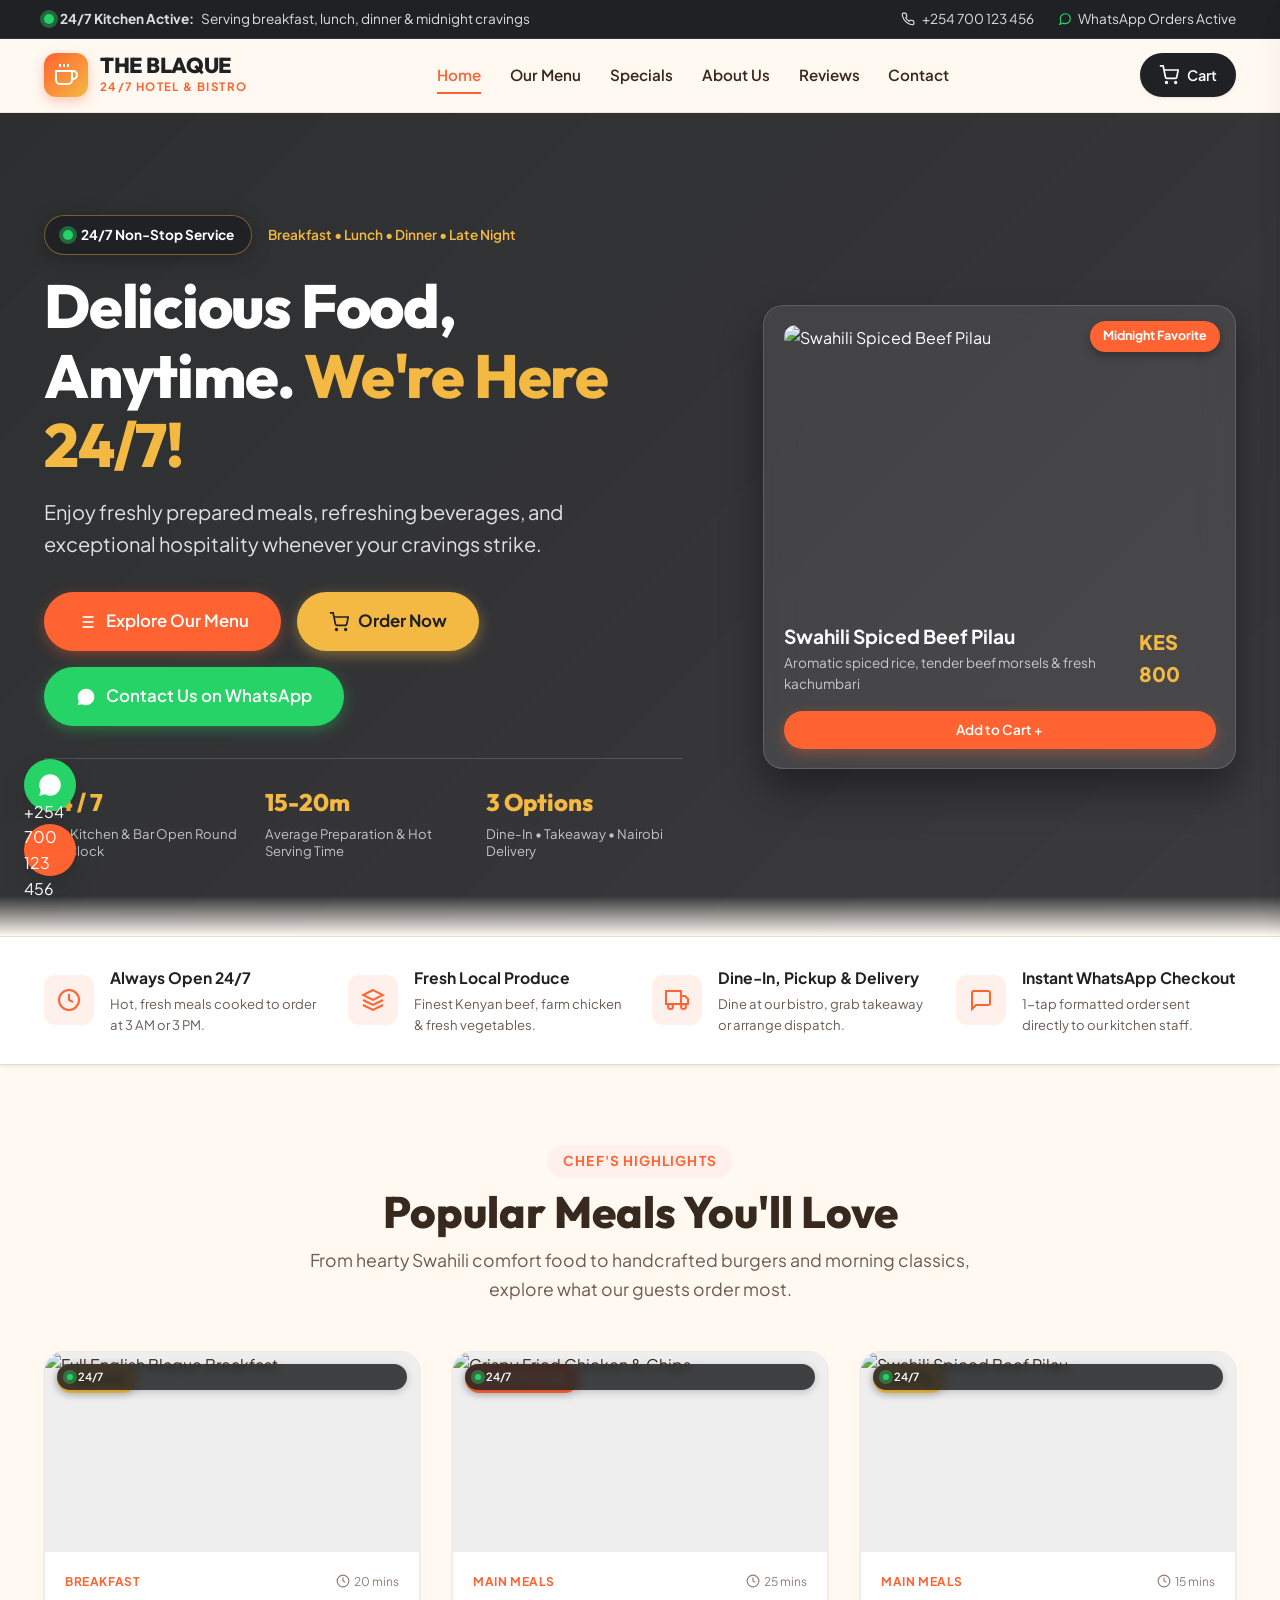
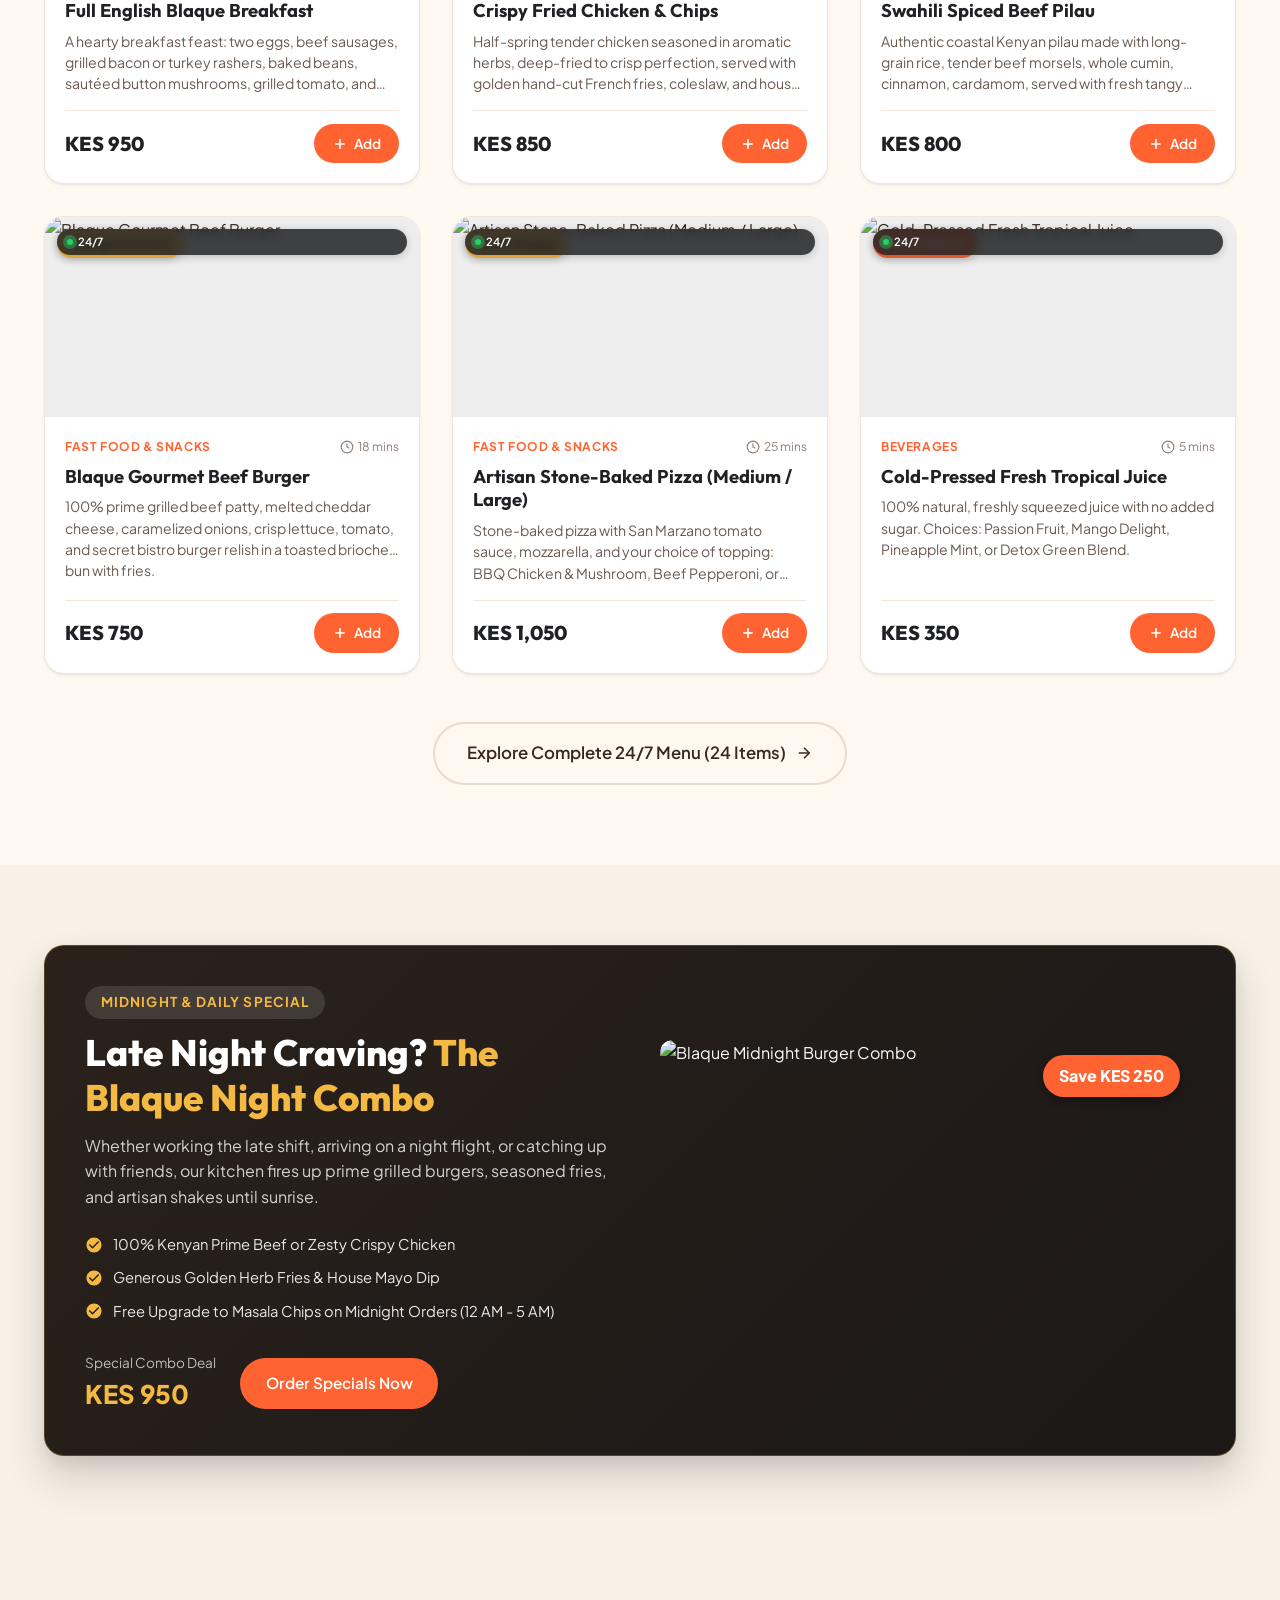
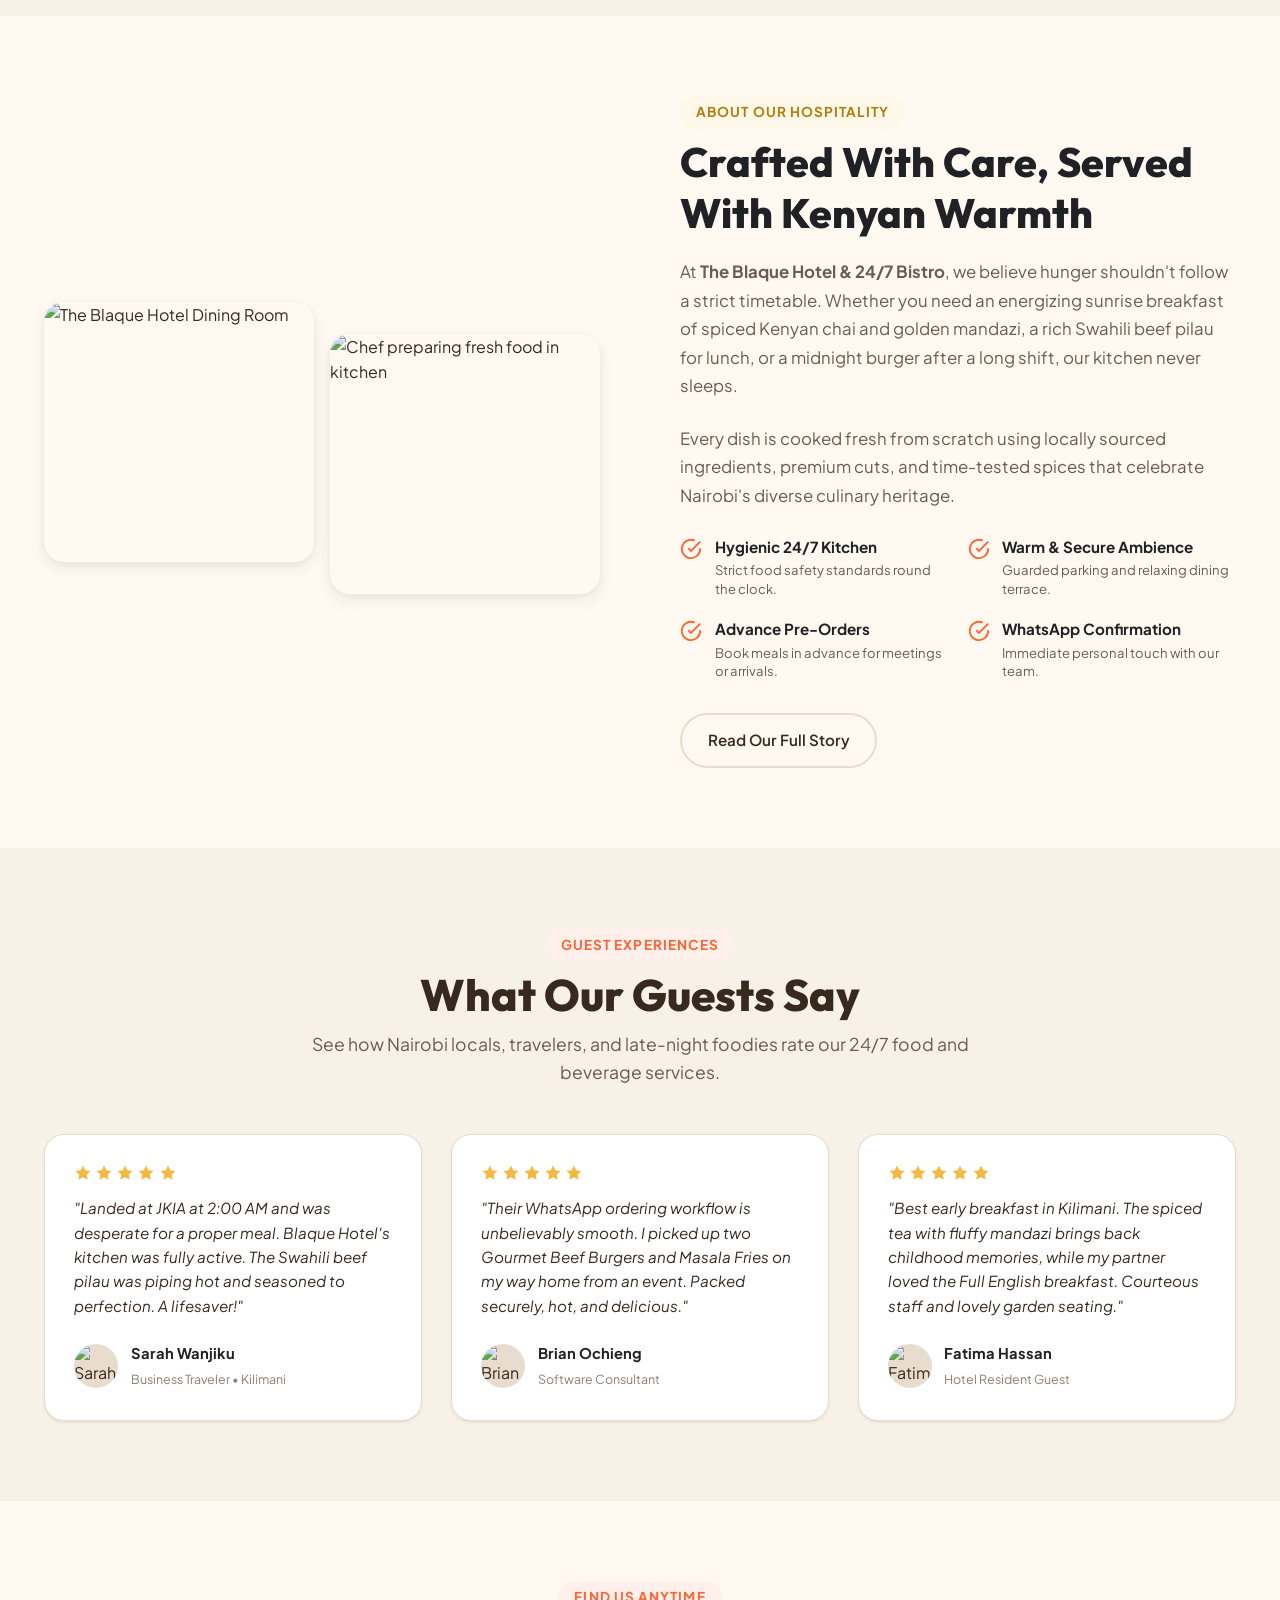
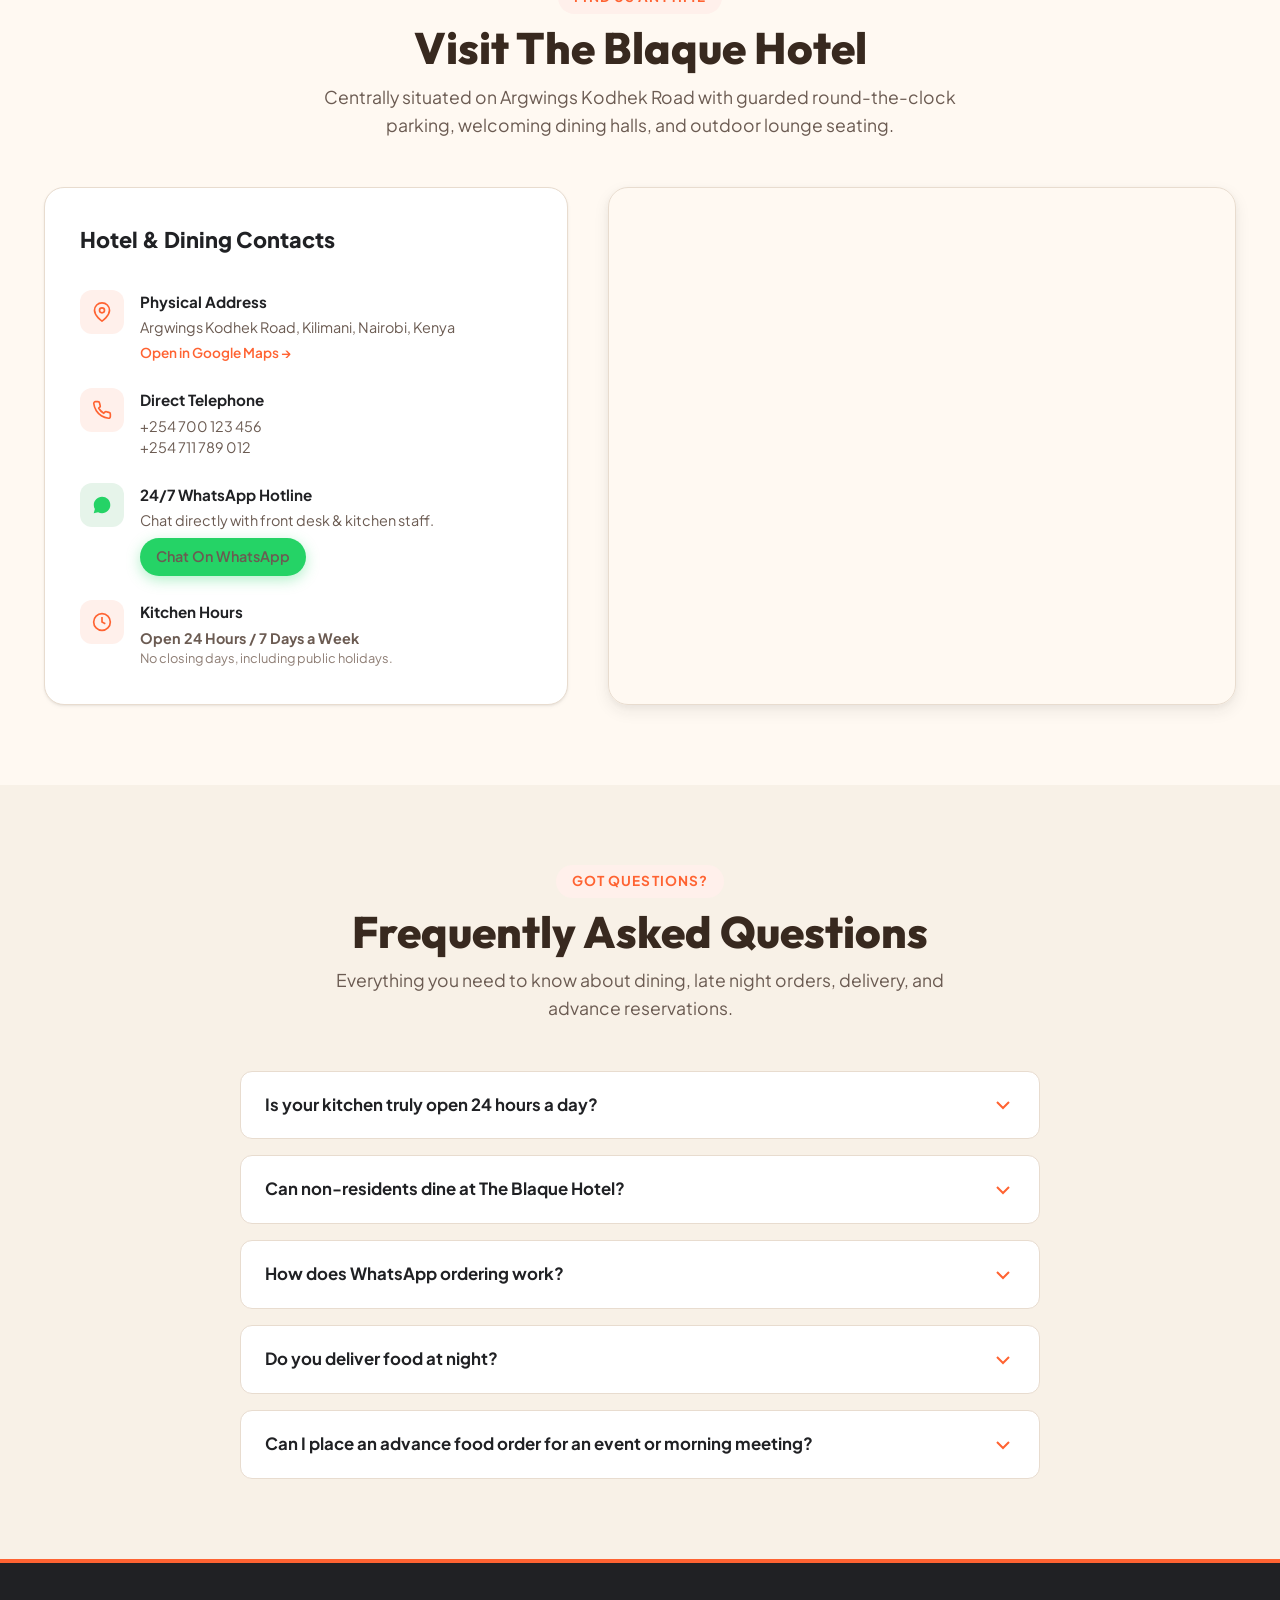
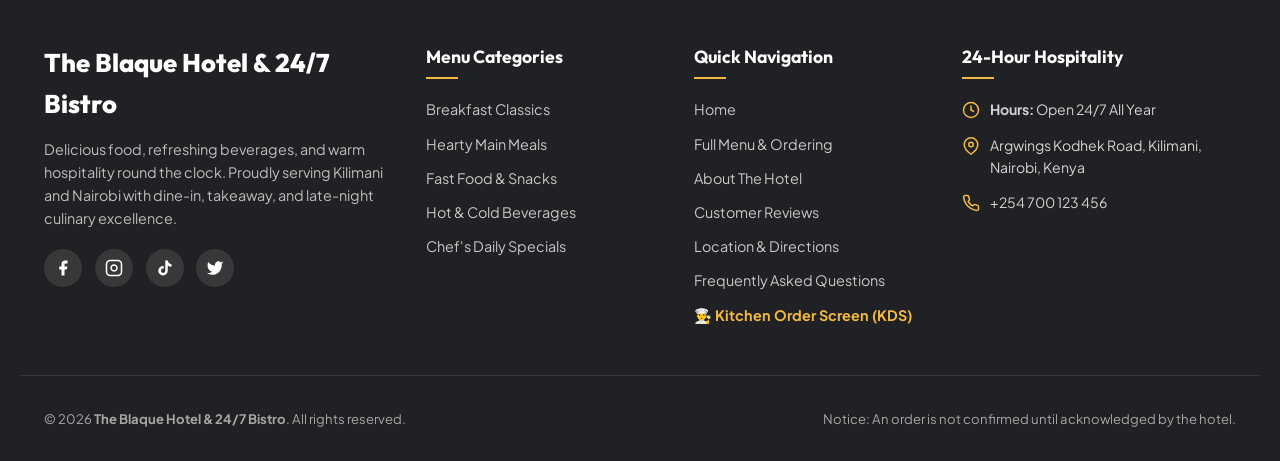
==== index.html @ 219b95e7 "Add files via upload" ====
<!DOCTYPE html>
<html lang="en">
<head>
  <meta charset="UTF-8" />
  <meta name="viewport" content="width=device-width, initial-scale=1.0" />
  <title>The Blaque Hotel & 24/7 Bistro | Delicious Food, Anytime</title>
  <meta name="description" content="Experience round-the-clock dining at The Blaque Hotel. Enjoy freshly prepared Kenyan meals, fast food, snacks, and refreshing beverages 24/7 in Nairobi." />
  <link rel="icon" type="image/svg+xml" href="assets/favicon.svg" />
  
  <!-- CSS Stylesheet -->
  <link rel="stylesheet" href="css/style.css" />
</head>
<body>

  <!-- ==========================================
       TOP ANNOUNCEMENT BAR
       ========================================== -->
  <aside class="topbar" aria-label="Quick contact and operating hours">
    <div class="container topbar-content">
      <div class="topbar-left">
        <span class="topbar-item">
          <span class="pulse-dot"></span>
          <strong>24/7 Kitchen Active:</strong> Serving breakfast, lunch, dinner & midnight cravings
        </span>
      </div>
      <div class="topbar-right">
        <span class="topbar-item">
          <svg width="14" height="14" viewBox="0 0 24 24" fill="none" stroke="currentColor" stroke-width="2">
            <path d="M22 16.92v3a2 2 0 0 1-2.18 2 19.79 19.79 0 0 1-8.63-3.07 19.5 19.5 0 0 1-6-6 19.79 19.79 0 0 1-3.07-8.67A2 2 0 0 1 4.11 2h3a2 2 0 0 1 2 1.72 12.84 12.84 0 0 0 .7 2.81 2 2 0 0 1-.45 2.11L8.09 9.91a16 16 0 0 0 6 6l1.27-1.27a2 2 0 0 1 2.11-.45 12.84 12.84 0 0 0 2.81.7A2 2 0 0 1 22 16.92z"></path>
          </svg>
          <a href="tel:+254700123456" class="data-hotel-phone">+254 700 123 456</a>
        </span>
        <span class="topbar-item">
          <svg width="14" height="14" viewBox="0 0 24 24" fill="none" stroke="#25D366" stroke-width="2">
            <path d="M21 11.5a8.38 8.38 0 0 1-.9 3.8 8.5 8.5 0 0 1-7.6 4.7 8.38 8.38 0 0 1-3.8-.9L3 21l1.9-5.7a8.38 8.38 0 0 1-.9-3.8 8.5 8.5 0 0 1 4.7-7.6 8.38 8.38 0 0 1 3.8-.9h.5a8.48 8.48 0 0 1 8 8v.5z"></path>
          </svg>
          <a href="#" class="data-hotel-whatsapp-link">WhatsApp Orders Active</a>
        </span>
      </div>
    </div>
  </aside>

  <!-- ==========================================
       MAIN NAVIGATION BAR
       ========================================== -->
  <header class="navbar">
    <div class="container navbar-container">
      <a href="index.html" class="brand-logo" aria-label="The Blaque Hotel Home">
        <div class="logo-icon">
          <svg viewBox="0 0 24 24" fill="none" stroke="currentColor" stroke-width="2">
            <path d="M18 8h1a4 4 0 0 1 0 8h-1"></path>
            <path d="M2 8h16v9a4 4 0 0 1-4 4H6a4 4 0 0 1-4-4V8z"></path>
            <line x1="6" y1="1" x2="6" y2="4"></line>
            <line x1="10" y1="1" x2="10" y2="4"></line>
            <line x1="14" y1="1" x2="14" y2="4"></line>
          </svg>
        </div>
        <div class="brand-text">
          <span class="brand-name">THE BLAQUE</span>
          <span class="brand-tagline">24/7 Hotel & Bistro</span>
        </div>
      </a>

      <!-- Desktop Nav Menu -->
      <nav class="nav-menu" aria-label="Primary Navigation">
        <a href="index.html" class="nav-link active">Home</a>
        <a href="menu.html" class="nav-link">Our Menu</a>
        <a href="menu.html?cat=specials" class="nav-link">Specials</a>
        <a href="about.html" class="nav-link">About Us</a>
        <a href="#reviews" class="nav-link">Reviews</a>
        <a href="contact.html" class="nav-link">Contact</a>
      </nav>

      <!-- Nav Actions -->
      <div class="nav-actions">
        <!-- Cart Button -->
        <button type="button" class="cart-btn open-cart-btn" aria-label="View shopping cart">
          <div class="cart-icon-wrapper">
            <svg width="20" height="20" viewBox="0 0 24 24" fill="none" stroke="currentColor" stroke-width="2">
              <circle cx="9" cy="21" r="1"></circle>
              <circle cx="20" cy="21" r="1"></circle>
              <path d="M1 1h4l2.68 13.39a2 2 0 0 0 2 1.61h9.72a2 2 0 0 0 2-1.61L23 6H6"></path>
            </svg>
            <span class="cart-count-badge" id="navCartCount">0</span>
          </div>
          <span class="cart-btn-text">Cart</span>
        </button>

        <!-- Mobile Hamburger Button -->
        <button type="button" class="menu-toggle" id="mobileMenuToggle" aria-label="Toggle navigation menu">
          <span></span>
          <span></span>
          <span></span>
        </button>
      </div>
    </div>
  </header>

  <!-- Mobile Drawer Overlay -->
  <div class="mobile-nav-overlay" id="mobileNavOverlay"></div>
  <aside class="mobile-nav-drawer" id="mobileDrawer" aria-label="Mobile Navigation">
    <div style="display:flex; justify-content:space-between; align-items:center; margin-bottom: 1rem;">
      <div class="brand-text">
        <span class="brand-name" style="font-size:1.2rem;">THE BLAQUE</span>
        <span class="brand-tagline">24/7 Hotel Bistro</span>
      </div>
      <button type="button" id="mobileDrawerClose" style="font-size:1.5rem; color:var(--color-text); padding:0.4rem;">&times;</button>
    </div>

    <div class="badge-24h" style="align-self: flex-start; margin-bottom: 1rem;">
      <span class="pulse-dot"></span> Kitchen Open Right Now
    </div>

    <nav class="mobile-nav-links">
      <a href="index.html" class="mobile-nav-link active">Home</a>
      <a href="menu.html" class="mobile-nav-link">Full Menu &amp; Order</a>
      <a href="menu.html?cat=specials" class="mobile-nav-link">Daily Specials</a>
      <a href="about.html" class="mobile-nav-link">About Hotel &amp; Kitchen</a>
      <a href="contact.html" class="mobile-nav-link">Location &amp; Contact</a>
    </nav>

    <div style="margin-top: auto; display:flex; flex-direction:column; gap:0.8rem; padding-top:1.5rem; border-top:1px solid var(--color-border);">
      <button type="button" class="btn btn-primary btn-block open-cart-btn">
        View Cart (<span class="cart-count-badge" style="position:static; display:inline-flex;">0</span>)
      </button>
      <a href="#" class="btn btn-whatsapp btn-block data-hotel-whatsapp-link">
        Chat on WhatsApp
      </a>
      <a href="tel:+254700123456" class="btn btn-outline btn-block data-hotel-phone">
        Call Kitchen
      </a>
    </div>
  </aside>

  <!-- ==========================================
       HERO SECTION
       ========================================== -->
  <main>
    <section class="hero" id="home">
      <div class="container hero-grid">
        <div class="hero-text-content">
          <div class="hero-badge-wrap">
            <div class="badge-24h">
              <span class="pulse-dot"></span>
              <span>24/7 Non-Stop Service</span>
            </div>
            <span style="font-size:0.85rem; color:var(--color-accent); font-weight:600;">
              Breakfast • Lunch • Dinner • Late Night
            </span>
          </div>

          <h1 class="hero-title">
            Delicious Food, Anytime. <span>We're Here 24/7!</span>
          </h1>

          <p class="hero-description">
            Enjoy freshly prepared meals, refreshing beverages, and exceptional hospitality whenever your cravings strike.
          </p>

          <div class="hero-actions">
            <a href="menu.html" class="btn btn-primary btn-lg">
              <svg width="20" height="20" viewBox="0 0 24 24" fill="none" stroke="currentColor" stroke-width="2">
                <line x1="8" y1="6" x2="21" y2="6"></line>
                <line x1="8" y1="12" x2="21" y2="12"></line>
                <line x1="8" y1="18" x2="21" y2="18"></line>
                <line x1="3" y1="6" x2="3.01" y2="6"></line>
                <line x1="3" y1="12" x2="3.01" y2="12"></line>
                <line x1="3" y1="18" x2="3.01" y2="18"></line>
              </svg>
              Explore Our Menu
            </a>
            <button type="button" class="btn btn-accent btn-lg open-cart-btn">
              <svg width="20" height="20" viewBox="0 0 24 24" fill="none" stroke="currentColor" stroke-width="2">
                <circle cx="9" cy="21" r="1"></circle>
                <circle cx="20" cy="21" r="1"></circle>
                <path d="M1 1h4l2.68 13.39a2 2 0 0 0 2 1.61h9.72a2 2 0 0 0 2-1.61L23 6H6"></path>
              </svg>
              Order Now
            </button>
            <a href="#" class="btn btn-whatsapp btn-lg data-hotel-whatsapp-link">
              <svg width="20" height="20" viewBox="0 0 24 24" fill="currentColor">
                <path d="M12.04 2c-5.46 0-9.91 4.45-9.91 9.91 0 1.75.46 3.45 1.32 4.95L2.05 22l5.25-1.38c1.45.79 3.08 1.21 4.74 1.21 5.46 0 9.91-4.45 9.91-9.91 0-2.65-1.03-5.14-2.9-7.01A9.816 9.816 0 0 0 12.04 2z"></path>
              </svg>
              Contact Us on WhatsApp
            </a>
          </div>

          <div class="hero-highlights">
            <div class="highlight-item">
              <span class="highlight-num">24 / 7</span>
              <span class="highlight-label">Hot Kitchen &amp; Bar Open Round the Clock</span>
            </div>
            <div class="highlight-item">
              <span class="highlight-num">15-20m</span>
              <span class="highlight-label">Average Preparation &amp; Hot Serving Time</span>
            </div>
            <div class="highlight-item">
              <span class="highlight-num">3 Options</span>
              <span class="highlight-label">Dine-In • Takeaway • Nairobi Delivery</span>
            </div>
          </div>
        </div>

        <!-- Hero Visual Showcase -->
        <div class="hero-visual">
          <div class="hero-card-featured">
            <span class="hero-float-badge">Midnight Favorite</span>
            <img 
              src="https://images.unsplash.com/photo-1633945274405-b6c8069047b0?auto=format&fit=crop&w=800&q=80" 
              alt="Swahili Spiced Beef Pilau" 
              class="hero-card-img" 
            />
            <div class="hero-card-content">
              <div class="hero-card-info">
                <h4>Swahili Spiced Beef Pilau</h4>
                <p>Aromatic spiced rice, tender beef morsels &amp; fresh kachumbari</p>
              </div>
              <div class="hero-card-price">KES 800</div>
            </div>
            <div style="margin-top: 1rem; display:flex; gap:0.6rem;">
              <button type="button" class="btn btn-primary btn-sm btn-block" onclick="window.hotelCart && window.hotelCart.addItem({id:'mm-03', name:'Swahili Spiced Beef Pilau', price:800, image:'https://images.unsplash.com/photo-1633945274405-b6c8069047b0?auto=format&fit=crop&w=800&q=80', categoryName:'Main Meals'})">
                Add to Cart +
              </button>
            </div>
          </div>
        </div>
      </div>
    </section>

    <!-- ==========================================
         24-HOUR SERVICE PROMISE STRIP
         ========================================== -->
    <section class="service-strip" aria-label="Our core service commitments">
      <div class="container">
        <div class="strip-grid">
          <div class="strip-item">
            <div class="strip-icon">
              <svg viewBox="0 0 24 24" fill="none" stroke="currentColor" stroke-width="2">
                <circle cx="12" cy="12" r="10"></circle>
                <polyline points="12 6 12 12 16 14"></polyline>
              </svg>
            </div>
            <div class="strip-text">
              <h4>Always Open 24/7</h4>
              <p>Hot, fresh meals cooked to order at 3 AM or 3 PM.</p>
            </div>
          </div>

          <div class="strip-item">
            <div class="strip-icon">
              <svg viewBox="0 0 24 24" fill="none" stroke="currentColor" stroke-width="2">
                <path d="M12 2L2 7l10 5 10-5-10-5z"></path>
                <path d="M2 17l10 5 10-5"></path>
                <path d="M2 12l10 5 10-5"></path>
              </svg>
            </div>
            <div class="strip-text">
              <h4>Fresh Local Produce</h4>
              <p>Finest Kenyan beef, farm chicken &amp; fresh vegetables.</p>
            </div>
          </div>

          <div class="strip-item">
            <div class="strip-icon">
              <svg viewBox="0 0 24 24" fill="none" stroke="currentColor" stroke-width="2">
                <rect x="1" y="3" width="15" height="13"></rect>
                <polygon points="16 8 20 8 23 11 23 16 16 16 16 8"></polygon>
                <circle cx="5.5" cy="18.5" r="2.5"></circle>
                <circle cx="18.5" cy="18.5" r="2.5"></circle>
              </svg>
            </div>
            <div class="strip-text">
              <h4>Dine-In, Pickup &amp; Delivery</h4>
              <p>Dine at our bistro, grab takeaway or arrange dispatch.</p>
            </div>
          </div>

          <div class="strip-item">
            <div class="strip-icon">
              <svg viewBox="0 0 24 24" fill="none" stroke="currentColor" stroke-width="2">
                <path d="M21 15a2 2 0 0 1-2 2H7l-4 4V5a2 2 0 0 1 2-2h14a2 2 0 0 1 2 2z"></path>
              </svg>
            </div>
            <div class="strip-text">
              <h4>Instant WhatsApp Checkout</h4>
              <p>1-tap formatted order sent directly to our kitchen staff.</p>
            </div>
          </div>
        </div>
      </div>
    </section>

    <!-- ==========================================
         POPULAR MEALS SHOWCASE
         ========================================== -->
    <section class="section" id="popular">
      <div class="container">
        <div class="section-header">
          <span class="section-tag">Chef's Highlights</span>
          <h2 class="section-title">Popular Meals You'll Love</h2>
          <p class="section-subtitle">
            From hearty Swahili comfort food to handcrafted burgers and morning classics, explore what our guests order most.
          </p>
        </div>

        <div class="menu-grid" id="featuredDishesContainer">
          <!-- Rendered dynamically by main.js -->
        </div>

        <div style="text-align: center; margin-top: 3rem;">
          <a href="menu.html" class="btn btn-outline btn-lg">
            <span>Explore Complete 24/7 Menu (24 Items)</span>
            <svg width="18" height="18" viewBox="0 0 24 24" fill="none" stroke="currentColor" stroke-width="2">
              <line x1="5" y1="12" x2="19" y2="12"></line>
              <polyline points="12 5 19 12 12 19"></polyline>
            </svg>
          </a>
        </div>
      </div>
    </section>

    <!-- ==========================================
         DAILY SPECIALS & MIDNIGHT CRAVINGS
         ========================================== -->
    <section class="section section-alt" id="specials">
      <div class="container">
        <div class="specials-card">
          <div class="specials-content">
            <span class="section-tag dark" style="margin-bottom: 0.8rem;">Midnight &amp; Daily Special</span>
            <h3>Late Night Craving? <span>The Blaque Night Combo</span></h3>
            <p class="specials-desc">
              Whether working the late shift, arriving on a night flight, or catching up with friends, our kitchen fires up prime grilled burgers, seasoned fries, and artisan shakes until sunrise.
            </p>
            <div class="specials-features">
              <div class="specials-feature-item">
                <svg viewBox="0 0 24 24" fill="currentColor">
                  <path d="M12 2C6.48 2 2 6.48 2 12s4.48 10 10 10 10-4.48 10-10S17.52 2 12 2zm-2 15l-5-5 1.41-1.41L10 14.17l7.59-7.59L19 8l-9 9z"></path>
                </svg>
                <span>100% Kenyan Prime Beef or Zesty Crispy Chicken</span>
              </div>
              <div class="specials-feature-item">
                <svg viewBox="0 0 24 24" fill="currentColor">
                  <path d="M12 2C6.48 2 2 6.48 2 12s4.48 10 10 10 10-4.48 10-10S17.52 2 12 2zm-2 15l-5-5 1.41-1.41L10 14.17l7.59-7.59L19 8l-9 9z"></path>
                </svg>
                <span>Generous Golden Herb Fries &amp; House Mayo Dip</span>
              </div>
              <div class="specials-feature-item">
                <svg viewBox="0 0 24 24" fill="currentColor">
                  <path d="M12 2C6.48 2 2 6.48 2 12s4.48 10 10 10 10-4.48 10-10S17.52 2 12 2zm-2 15l-5-5 1.41-1.41L10 14.17l7.59-7.59L19 8l-9 9z"></path>
                </svg>
                <span>Free Upgrade to Masala Chips on Midnight Orders (12 AM - 5 AM)</span>
              </div>
            </div>

            <div style="display:flex; align-items:center; gap: 1.5rem; flex-wrap: wrap;">
              <div>
                <span style="font-size: 0.85rem; color: rgba(255,255,255,0.7); display:block;">Special Combo Deal</span>
                <span style="font-size: 1.6rem; font-weight:800; color:var(--color-accent);">KES 950</span>
              </div>
              <a href="menu.html?cat=specials" class="btn btn-secondary" style="background-color: var(--color-secondary); color:#fff;">
                Order Specials Now
              </a>
            </div>
          </div>

          <div class="specials-img-wrap">
            <span class="specials-badge">Save KES 250</span>
            <img 
              src="https://images.unsplash.com/photo-1568901346375-23c9450c58cd?auto=format&fit=crop&w=800&q=80" 
              alt="Blaque Midnight Burger Combo" 
              loading="lazy" 
            />
          </div>
        </div>
      </div>
    </section>

    <!-- ==========================================
         ABOUT OUR HOTEL & FOOD PREPARATION
         ========================================== -->
    <section class="section" id="about">
      <div class="container about-grid">
        <div class="about-images-grid">
          <div class="about-img-box">
            <img 
              src="https://images.unsplash.com/photo-1555396273-367ea4eb4db5?auto=format&fit=crop&w=600&q=80" 
              alt="The Blaque Hotel Dining Room" 
              loading="lazy" 
            />
          </div>
          <div class="about-img-box">
            <img 
              src="https://images.unsplash.com/photo-1577219491135-ce391730fb2c?auto=format&fit=crop&w=600&q=80" 
              alt="Chef preparing fresh food in kitchen" 
              loading="lazy" 
            />
          </div>
        </div>

        <div class="about-text">
          <span class="section-tag accent">About Our Hospitality</span>
          <h2>Crafted With Care, Served With Kenyan Warmth</h2>
          <p>
            At <strong>The Blaque Hotel &amp; 24/7 Bistro</strong>, we believe hunger shouldn't follow a strict timetable. Whether you need an energizing sunrise breakfast of spiced Kenyan chai and golden mandazi, a rich Swahili beef pilau for lunch, or a midnight burger after a long shift, our kitchen never sleeps.
          </p>
          <p>
            Every dish is cooked fresh from scratch using locally sourced ingredients, premium cuts, and time-tested spices that celebrate Nairobi's diverse culinary heritage.
          </p>

          <div class="about-pillars">
            <div class="pillar-item">
              <svg viewBox="0 0 24 24" fill="none" stroke="currentColor" stroke-width="2">
                <path d="M22 11.08V12a10 10 0 1 1-5.93-9.14"></path>
                <polyline points="22 4 12 14.01 9 11.01"></polyline>
              </svg>
              <div>
                <h5>Hygienic 24/7 Kitchen</h5>
                <p>Strict food safety standards round the clock.</p>
              </div>
            </div>

            <div class="pillar-item">
              <svg viewBox="0 0 24 24" fill="none" stroke="currentColor" stroke-width="2">
                <path d="M22 11.08V12a10 10 0 1 1-5.93-9.14"></path>
                <polyline points="22 4 12 14.01 9 11.01"></polyline>
              </svg>
              <div>
                <h5>Warm &amp; Secure Ambience</h5>
                <p>Guarded parking and relaxing dining terrace.</p>
              </div>
            </div>

            <div class="pillar-item">
              <svg viewBox="0 0 24 24" fill="none" stroke="currentColor" stroke-width="2">
                <path d="M22 11.08V12a10 10 0 1 1-5.93-9.14"></path>
                <polyline points="22 4 12 14.01 9 11.01"></polyline>
              </svg>
              <div>
                <h5>Advance Pre-Orders</h5>
                <p>Book meals in advance for meetings or arrivals.</p>
              </div>
            </div>

            <div class="pillar-item">
              <svg viewBox="0 0 24 24" fill="none" stroke="currentColor" stroke-width="2">
                <path d="M22 11.08V12a10 10 0 1 1-5.93-9.14"></path>
                <polyline points="22 4 12 14.01 9 11.01"></polyline>
              </svg>
              <div>
                <h5>WhatsApp Confirmation</h5>
                <p>Immediate personal touch with our team.</p>
              </div>
            </div>
          </div>

          <a href="about.html" class="btn btn-outline">
            Read Our Full Story
          </a>
        </div>
      </div>
    </section>

    <!-- ==========================================
         CUSTOMER REVIEWS & TESTIMONIALS
         ========================================== -->
    <section class="section section-alt" id="reviews">
      <div class="container">
        <div class="section-header">
          <span class="section-tag">Guest Experiences</span>
          <h2 class="section-title">What Our Guests Say</h2>
          <p class="section-subtitle">
            See how Nairobi locals, travelers, and late-night foodies rate our 24/7 food and beverage services.
          </p>
        </div>

        <div class="reviews-grid">
          <!-- Review 1 -->
          <div class="review-card">
            <div class="review-rating">
              <svg viewBox="0 0 24 24"><polygon points="12 2 15.09 8.26 22 9.27 17 14.14 18.18 21.02 12 17.77 5.82 21.02 7 14.14 2 9.27 8.91 8.26 12 2"></polygon></svg>
              <svg viewBox="0 0 24 24"><polygon points="12 2 15.09 8.26 22 9.27 17 14.14 18.18 21.02 12 17.77 5.82 21.02 7 14.14 2 9.27 8.91 8.26 12 2"></polygon></svg>
              <svg viewBox="0 0 24 24"><polygon points="12 2 15.09 8.26 22 9.27 17 14.14 18.18 21.02 12 17.77 5.82 21.02 7 14.14 2 9.27 8.91 8.26 12 2"></polygon></svg>
              <svg viewBox="0 0 24 24"><polygon points="12 2 15.09 8.26 22 9.27 17 14.14 18.18 21.02 12 17.77 5.82 21.02 7 14.14 2 9.27 8.91 8.26 12 2"></polygon></svg>
              <svg viewBox="0 0 24 24"><polygon points="12 2 15.09 8.26 22 9.27 17 14.14 18.18 21.02 12 17.77 5.82 21.02 7 14.14 2 9.27 8.91 8.26 12 2"></polygon></svg>
            </div>
            <p class="review-text">
              "Landed at JKIA at 2:00 AM and was desperate for a proper meal. Blaque Hotel's kitchen was fully active. The Swahili beef pilau was piping hot and seasoned to perfection. A lifesaver!"
            </p>
            <div class="review-author">
              <img src="https://images.unsplash.com/photo-1534528741775-53994a69daeb?auto=format&fit=crop&w=120&q=80" alt="Sarah Wanjiku" class="author-avatar" loading="lazy" />
              <div class="author-details">
                <h5>Sarah Wanjiku</h5>
                <span>Business Traveler • Kilimani</span>
              </div>
            </div>
          </div>

          <!-- Review 2 -->
          <div class="review-card">
            <div class="review-rating">
              <svg viewBox="0 0 24 24"><polygon points="12 2 15.09 8.26 22 9.27 17 14.14 18.18 21.02 12 17.77 5.82 21.02 7 14.14 2 9.27 8.91 8.26 12 2"></polygon></svg>
              <svg viewBox="0 0 24 24"><polygon points="12 2 15.09 8.26 22 9.27 17 14.14 18.18 21.02 12 17.77 5.82 21.02 7 14.14 2 9.27 8.91 8.26 12 2"></polygon></svg>
              <svg viewBox="0 0 24 24"><polygon points="12 2 15.09 8.26 22 9.27 17 14.14 18.18 21.02 12 17.77 5.82 21.02 7 14.14 2 9.27 8.91 8.26 12 2"></polygon></svg>
              <svg viewBox="0 0 24 24"><polygon points="12 2 15.09 8.26 22 9.27 17 14.14 18.18 21.02 12 17.77 5.82 21.02 7 14.14 2 9.27 8.91 8.26 12 2"></polygon></svg>
              <svg viewBox="0 0 24 24"><polygon points="12 2 15.09 8.26 22 9.27 17 14.14 18.18 21.02 12 17.77 5.82 21.02 7 14.14 2 9.27 8.91 8.26 12 2"></polygon></svg>
            </div>
            <p class="review-text">
              "Their WhatsApp ordering workflow is unbelievably smooth. I picked up two Gourmet Beef Burgers and Masala Fries on my way home from an event. Packed securely, hot, and delicious."
            </p>
            <div class="review-author">
              <img src="https://images.unsplash.com/photo-1507003211169-0a1dd7228f2d?auto=format&fit=crop&w=120&q=80" alt="Brian Ochieng" class="author-avatar" loading="lazy" />
              <div class="author-details">
                <h5>Brian Ochieng</h5>
                <span>Software Consultant</span>
              </div>
            </div>
          </div>

          <!-- Review 3 -->
          <div class="review-card">
            <div class="review-rating">
              <svg viewBox="0 0 24 24"><polygon points="12 2 15.09 8.26 22 9.27 17 14.14 18.18 21.02 12 17.77 5.82 21.02 7 14.14 2 9.27 8.91 8.26 12 2"></polygon></svg>
              <svg viewBox="0 0 24 24"><polygon points="12 2 15.09 8.26 22 9.27 17 14.14 18.18 21.02 12 17.77 5.82 21.02 7 14.14 2 9.27 8.91 8.26 12 2"></polygon></svg>
              <svg viewBox="0 0 24 24"><polygon points="12 2 15.09 8.26 22 9.27 17 14.14 18.18 21.02 12 17.77 5.82 21.02 7 14.14 2 9.27 8.91 8.26 12 2"></polygon></svg>
              <svg viewBox="0 0 24 24"><polygon points="12 2 15.09 8.26 22 9.27 17 14.14 18.18 21.02 12 17.77 5.82 21.02 7 14.14 2 9.27 8.91 8.26 12 2"></polygon></svg>
              <svg viewBox="0 0 24 24"><polygon points="12 2 15.09 8.26 22 9.27 17 14.14 18.18 21.02 12 17.77 5.82 21.02 7 14.14 2 9.27 8.91 8.26 12 2"></polygon></svg>
            </div>
            <p class="review-text">
              "Best early breakfast in Kilimani. The spiced tea with fluffy mandazi brings back childhood memories, while my partner loved the Full English breakfast. Courteous staff and lovely garden seating."
            </p>
            <div class="review-author">
              <img src="https://images.unsplash.com/photo-1544005313-94ddf0286df2?auto=format&fit=crop&w=120&q=80" alt="Fatima Hassan" class="author-avatar" loading="lazy" />
              <div class="author-details">
                <h5>Fatima Hassan</h5>
                <span>Hotel Resident Guest</span>
              </div>
            </div>
          </div>
        </div>
      </div>
    </section>

    <!-- ==========================================
         LOCATION, MAP & CONTACT SECTION
         ========================================== -->
    <section class="section" id="location">
      <div class="container">
        <div class="section-header">
          <span class="section-tag">Find Us Anytime</span>
          <h2 class="section-title">Visit The Blaque Hotel</h2>
          <p class="section-subtitle">
            Centrally situated on Argwings Kodhek Road with guarded round-the-clock parking, welcoming dining halls, and outdoor lounge seating.
          </p>
        </div>

        <div class="location-grid">
          <div class="contact-card-box">
            <h3 style="font-size:1.35rem; font-weight:800; color:var(--color-primary); margin-bottom:0.5rem;">
              Hotel &amp; Dining Contacts
            </h3>

            <div class="contact-detail-row">
              <div class="contact-icon">
                <svg viewBox="0 0 24 24" fill="none" stroke="currentColor" stroke-width="2">
                  <path d="M21 10c0 7-9 13-9 13s-9-6-9-13a9 9 0 0 1 18 0z"></path>
                  <circle cx="12" cy="10" r="3"></circle>
                </svg>
              </div>
              <div>
                <h5>Physical Address</h5>
                <p class="data-hotel-address">Argwings Kodhek Road, Kilimani, Nairobi, Kenya</p>
                <a href="#" class="data-hotel-maps-link" style="color:var(--color-secondary); font-weight:600; font-size:0.85rem;">
                  Open in Google Maps &rarr;
                </a>
              </div>
            </div>

            <div class="contact-detail-row">
              <div class="contact-icon">
                <svg viewBox="0 0 24 24" fill="none" stroke="currentColor" stroke-width="2">
                  <path d="M22 16.92v3a2 2 0 0 1-2.18 2 19.79 19.79 0 0 1-8.63-3.07 19.5 19.5 0 0 1-6-6 19.79 19.79 0 0 1-3.07-8.67A2 2 0 0 1 4.11 2h3a2 2 0 0 1 2 1.72 12.84 12.84 0 0 0 .7 2.81 2 2 0 0 1-.45 2.11L8.09 9.91a16 16 0 0 0 6 6l1.27-1.27a2 2 0 0 1 2.11-.45 12.84 12.84 0 0 0 2.81.7A2 2 0 0 1 22 16.92z"></path>
                </svg>
              </div>
              <div>
                <h5>Direct Telephone</h5>
                <p><a href="tel:+254700123456" class="data-hotel-phone">+254 700 123 456</a></p>
                <p><a href="tel:+254711789012" class="data-hotel-phone-sec">+254 711 789 012</a></p>
              </div>
            </div>

            <div class="contact-detail-row">
              <div class="contact-icon" style="background-color: var(--color-success-bg); color: var(--color-whatsapp);">
                <svg viewBox="0 0 24 24" fill="currentColor">
                  <path d="M12.04 2c-5.46 0-9.91 4.45-9.91 9.91 0 1.75.46 3.45 1.32 4.95L2.05 22l5.25-1.38c1.45.79 3.08 1.21 4.74 1.21 5.46 0 9.91-4.45 9.91-9.91 0-2.65-1.03-5.14-2.9-7.01A9.816 9.816 0 0 0 12.04 2z"></path>
                </svg>
              </div>
              <div>
                <h5>24/7 WhatsApp Hotline</h5>
                <p>Chat directly with front desk &amp; kitchen staff.</p>
                <a href="#" class="btn btn-whatsapp btn-sm data-hotel-whatsapp-link" style="margin-top:0.4rem;">
                  Chat On WhatsApp
                </a>
              </div>
            </div>

            <div class="contact-detail-row">
              <div class="contact-icon">
                <svg viewBox="0 0 24 24" fill="none" stroke="currentColor" stroke-width="2">
                  <circle cx="12" cy="12" r="10"></circle>
                  <polyline points="12 6 12 12 16 14"></polyline>
                </svg>
              </div>
              <div>
                <h5>Kitchen Hours</h5>
                <p><strong class="data-hotel-hours">Open 24 Hours / 7 Days a Week</strong></p>
                <p style="font-size:0.8rem; color:var(--color-text-light);">No closing days, including public holidays.</p>
              </div>
            </div>
          </div>

          <div class="map-container">
            <iframe 
              class="data-hotel-maps-embed"
              src="https://www.google.com/maps/embed?pb=!1m18!1m12!1m3!1d15955.163351984218!2d36.7844007!3d-1.2920659!2m3!1f0!2f0!3f0!3m2!1i1024!2i768!4f13.1!3m3!1m2!1s0x182f109867c4ec11%3A0x6bcfd35c59f0f9b!2sKilimani%2C%20Nairobi!5e0!3m2!1sen!2ske!4v1700000000000!5m2!1sen!2ske" 
              allowfullscreen="" 
              loading="lazy" 
              referrerpolicy="no-referrer-when-downgrade"
              title="The Blaque Hotel Location Map">
            </iframe>
          </div>
        </div>
      </div>
    </section>

    <!-- ==========================================
         FREQUENTLY ASKED QUESTIONS (FAQ)
         ========================================== -->
    <section class="section section-alt" id="faq">
      <div class="container">
        <div class="section-header">
          <span class="section-tag">Got Questions?</span>
          <h2 class="section-title">Frequently Asked Questions</h2>
          <p class="section-subtitle">
            Everything you need to know about dining, late night orders, delivery, and advance reservations.
          </p>
        </div>

        <div class="faq-list">
          <div class="faq-item">
            <button type="button" class="faq-question">
              <span>Is your kitchen truly open 24 hours a day?</span>
              <svg class="faq-icon" viewBox="0 0 24 24" fill="none" stroke="currentColor" stroke-width="2">
                <polyline points="6 9 12 15 18 9"></polyline>
              </svg>
            </button>
            <div class="faq-answer">
              <p>Yes! Our kitchen operates 24/7/365. You can walk in, call, or order via WhatsApp at 3:00 AM, midday, or morning. Note that certain elaborate whole fish or slow-braised cuts may have peak preparation times, but hearty mains, burgers, breakfast, and beverages are continuously available.</p>
            </div>
          </div>

          <div class="faq-item">
            <button type="button" class="faq-question">
              <span>Can non-residents dine at The Blaque Hotel?</span>
              <svg class="faq-icon" viewBox="0 0 24 24" fill="none" stroke="currentColor" stroke-width="2">
                <polyline points="6 9 12 15 18 9"></polyline>
              </svg>
            </button>
            <div class="faq-answer">
              <p>Absolutely. Our restaurant, garden terrace, and coffee lounge are open to walk-in guests, neighborhood residents, and late-night travelers around the clock. Secure parking with 24-hour guards is provided on premise.</p>
            </div>
          </div>

          <div class="faq-item">
            <button type="button" class="faq-question">
              <span>How does WhatsApp ordering work?</span>
              <svg class="faq-icon" viewBox="0 0 24 24" fill="none" stroke="currentColor" stroke-width="2">
                <polyline points="6 9 12 15 18 9"></polyline>
              </svg>
            </button>
            <div class="faq-answer">
              <p>Simply select your items on this website, view your cart, choose Dine-In, Takeaway, or Delivery, and tap "Order via WhatsApp". The website instantly generates a complete itemized message with prices and your instructions. Our staff reviews and immediately confirms preparation time.</p>
            </div>
          </div>

          <div class="faq-item">
            <button type="button" class="faq-question">
              <span>Do you deliver food at night?</span>
              <svg class="faq-icon" viewBox="0 0 24 24" fill="none" stroke="currentColor" stroke-width="2">
                <polyline points="6 9 12 15 18 9"></polyline>
              </svg>
            </button>
            <div class="faq-answer">
              <p>We facilitate delivery enquiries within Kilimani, Westlands, Upper Hill, Hurlingham, and surrounding Nairobi estates. During late night hours, rider availability varies, so our team will advise exact dispatch times and delivery fees over WhatsApp upon receiving your order.</p>
            </div>
          </div>

          <div class="faq-item">
            <button type="button" class="faq-question">
              <span>Can I place an advance food order for an event or morning meeting?</span>
              <svg class="faq-icon" viewBox="0 0 24 24" fill="none" stroke="currentColor" stroke-width="2">
                <polyline points="6 9 12 15 18 9"></polyline>
              </svg>
            </button>
            <div class="faq-answer">
              <p>Yes. You can place advance orders hours or days ahead. Indicate your desired pickup or dining time in the special instructions field or message us directly on WhatsApp for custom group catering menus.</p>
            </div>
          </div>
        </div>
      </div>
    </section>
  </main>

  <!-- ==========================================
       SHOPPING CART DRAWER (SHARED)
       ========================================== -->
  <div class="cart-overlay" id="cartOverlay"></div>
  <aside class="cart-drawer" id="cartDrawer" aria-label="Shopping Cart">
    <div class="cart-header">
      <div class="cart-header-title">
        <h3>Your Order</h3>
        <span class="cart-tag">24/7 Kitchen</span>
      </div>
      <button type="button" class="cart-close-btn" id="cartCloseBtn" aria-label="Close cart">
        <svg width="20" height="20" viewBox="0 0 24 24" fill="none" stroke="currentColor" stroke-width="2">
          <line x1="18" y1="6" x2="6" y2="18"></line>
          <line x1="6" y1="6" x2="18" y2="18"></line>
        </svg>
      </button>
    </div>

    <div class="cart-body">
      <!-- Empty State -->
      <div class="cart-empty-state" id="cartEmptyState">
        <svg class="cart-empty-icon" viewBox="0 0 24 24" fill="none" stroke="currentColor" stroke-width="1.5">
          <circle cx="9" cy="21" r="1"></circle>
          <circle cx="20" cy="21" r="1"></circle>
          <path d="M1 1h4l2.68 13.39a2 2 0 0 0 2 1.61h9.72a2 2 0 0 0 2-1.61L23 6H6"></path>
        </svg>
        <h4>Your Cart is Empty</h4>
        <p>Explore our delicious round-the-clock menu to add food, snacks, and beverages.</p>
        <a href="menu.html" class="btn btn-primary btn-sm" onclick="window.hotelCart && window.hotelCart.closeDrawer();">
          Browse Menu Now
        </a>
      </div>

      <!-- Item List -->
      <div class="cart-items-list" id="cartItemsList"></div>

      <!-- Customer & Service Form -->
      <form class="cart-form-section" id="cartOrderForm" onsubmit="event.preventDefault();">
        <div class="cart-form-group">
          <label>Order Type</label>
          <div class="order-type-chips">
            <button type="button" class="order-type-chip active" data-type="dine_in">🍽️ Dine-In</button>
            <button type="button" class="order-type-chip" data-type="takeaway">🛍️ Takeaway</button>
            <button type="button" class="order-type-chip" data-type="delivery">🛵 Delivery</button>
          </div>
        </div>

        <div class="cart-form-group" id="dineInDetails">
          <label for="tableNumber">Table No. or Hotel Room No. (Optional)</label>
          <input type="text" id="tableNumber" placeholder="e.g. Table 4 / Room 208" />
        </div>

        <div class="cart-form-group" id="takeawayDetails" style="display:none;">
          <label for="pickupTime">Estimated Pickup Time</label>
          <input type="text" id="pickupTime" placeholder="e.g. ASAP (~20 mins) or 10:30 PM" />
        </div>

        <div class="cart-form-group" id="deliveryDetails" style="display:none;">
          <label for="deliveryAddress">Delivery Address &amp; Landmark</label>
          <input type="text" id="deliveryAddress" placeholder="Building, Street, Landmark in Nairobi" />
        </div>

        <div class="cart-form-group">
          <label for="customerName">Your Full Name *</label>
          <input type="text" id="customerName" placeholder="e.g. Alex Mwangi" required />
        </div>

        <div class="cart-form-group">
          <label for="customerPhone">Phone Number *</label>
          <input type="tel" id="customerPhone" placeholder="e.g. 0712 345 678" required />
        </div>

        <div class="cart-form-group">
          <label for="orderNotes">Special Instructions / Allergies</label>
          <textarea id="orderNotes" rows="2" placeholder="e.g. No onions, extra chili sauce, mild spice..."></textarea>
        </div>
      </form>
    </div>

    <div class="cart-footer" id="cartFooter">
      <div class="cart-summary-line">
        <span>Subtotal</span>
        <span id="cartSubtotalAmount">KES 0</span>
      </div>
      <div class="cart-summary-line total">
        <span>Total Amount</span>
        <span id="cartTotalAmount">KES 0</span>
      </div>

      <p class="cart-disclaimer">
        ⚠️ Orders are freshly cooked and subject to kitchen acknowledgement.
      </p>

      <button type="button" class="btn btn-whatsapp btn-block" id="btnSubmitWhatsApp">
        <svg width="20" height="20" viewBox="0 0 24 24" fill="currentColor">
          <path d="M12.04 2c-5.46 0-9.91 4.45-9.91 9.91 0 1.75.46 3.45 1.32 4.95L2.05 22l5.25-1.38c1.45.79 3.08 1.21 4.74 1.21 5.46 0 9.91-4.45 9.91-9.91 0-2.65-1.03-5.14-2.9-7.01A9.816 9.816 0 0 0 12.04 2z"></path>
        </svg>
        Order via WhatsApp
      </button>

      <button type="button" class="btn btn-outline btn-block btn-sm" id="btnSubmitDirect">
        Submit Order on Website
      </button>
    </div>
  </aside>

  <!-- ==========================================
       ORDER CONFIRMATION VOUCHER MODAL
       ========================================== -->
  <div class="modal-overlay" id="voucherModal" aria-modal="true" role="dialog">
    <div class="modal-content">
      <button type="button" class="modal-close-btn" id="voucherCloseBtn" aria-label="Close modal">&times;</button>
      <div class="voucher-box">
        <div class="voucher-header">
          <div class="voucher-icon">
            <svg viewBox="0 0 24 24" fill="none" stroke="currentColor" stroke-width="2.5">
              <polyline points="20 6 9 17 4 12"></polyline>
            </svg>
          </div>
          <h3 style="font-family: var(--font-heading); font-size:1.6rem; color:var(--color-primary); margin-bottom:0.3rem;">
            Order Submitted!
          </h3>
          <p style="color:var(--color-text-muted); font-size:0.92rem;">
            Here is your digital kitchen order voucher:
          </p>
          <div class="voucher-ref" id="voucherOrderRef">#BQ-000000</div>
          <div style="font-size:0.8rem; color:var(--color-text-light); margin-top:0.4rem;" id="voucherOrderTime">Just now</div>
        </div>

        <div class="voucher-alert">
          <strong>⚠️ Status: PENDING ACKNOWLEDGEMENT</strong><br />
          An order is not confirmed until the hotel kitchen acknowledges it. Please confirm with our staff via WhatsApp or telephone to initiate preparation.
        </div>

        <div style="text-align:left; font-size:0.88rem; margin:1rem 0; padding:0.8rem; background:var(--color-bg); border-radius:var(--radius-sm);">
          <div><strong>Customer:</strong> <span id="voucherCustomerInfo">-</span></div>
          <div style="margin-top:0.3rem;"><strong>Service:</strong> <span id="voucherOrderType">-</span></div>
        </div>

        <table class="voucher-summary-table">
          <thead>
            <tr>
              <th>Dish</th>
              <th style="text-align:center;">Qty</th>
              <th style="text-align:right;">Subtotal</th>
            </tr>
          </thead>
          <tbody id="voucherItemsTable"></tbody>
        </table>

        <div style="display:flex; justify-content:space-between; align-items:center; padding-top:0.8rem; border-top:2px solid var(--color-border); font-size:1.15rem; font-weight:800;">
          <span>Total:</span>
          <span id="voucherOrderTotal" style="color:var(--color-secondary);">KES 0</span>
        </div>

        <div class="voucher-actions">
          <button type="button" class="btn btn-whatsapp btn-block" id="voucherWhatsAppLink">
            Send This Voucher via WhatsApp
          </button>
          <a href="tel:+254700123456" class="btn btn-outline btn-block data-hotel-phone">
            Call Front Desk to Confirm
          </a>
          <button type="button" class="btn btn-outline btn-block btn-sm" id="voucherDoneBtn">
            Done / Close Voucher
          </button>
        </div>
      </div>
    </div>
  </div>

  <!-- ==========================================
       FLOATING ACTION BUTTONS (MOBILE ASSIST)
       ========================================== -->
  <aside class="floating-actions" aria-label="Emergency and Quick Contact">
    <a href="#" class="fab-btn fab-whatsapp data-hotel-whatsapp-link" title="Chat on WhatsApp" aria-label="Chat on WhatsApp">
      <svg viewBox="0 0 24 24" fill="currentColor">
        <path d="M12.04 2c-5.46 0-9.91 4.45-9.91 9.91 0 1.75.46 3.45 1.32 4.95L2.05 22l5.25-1.38c1.45.79 3.08 1.21 4.74 1.21 5.46 0 9.91-4.45 9.91-9.91 0-2.65-1.03-5.14-2.9-7.01A9.816 9.816 0 0 0 12.04 2z"></path>
      </svg>
    </a>
    <a href="tel:+254700123456" class="fab-btn fab-call data-hotel-phone" title="Call Hotel Front Desk" aria-label="Call Hotel Front Desk">
      <svg viewBox="0 0 24 24" fill="none" stroke="currentColor" stroke-width="2">
        <path d="M22 16.92v3a2 2 0 0 1-2.18 2 19.79 19.79 0 0 1-8.63-3.07 19.5 19.5 0 0 1-6-6 19.79 19.79 0 0 1-3.07-8.67A2 2 0 0 1 4.11 2h3a2 2 0 0 1 2 1.72 12.84 12.84 0 0 0 .7 2.81 2 2 0 0 1-.45 2.11L8.09 9.91a16 16 0 0 0 6 6l1.27-1.27a2 2 0 0 1 2.11-.45 12.84 12.84 0 0 0 2.81.7A2 2 0 0 1 22 16.92z"></path>
      </svg>
    </a>
  </aside>

  <!-- ==========================================
       FOOTER
       ========================================== -->
  <footer class="footer">
    <div class="container footer-grid">
      <div class="footer-brand">
        <h3 class="data-hotel-name">The Blaque Hotel &amp; 24/7 Bistro</h3>
        <p>
          Delicious food, refreshing beverages, and warm hospitality round the clock. Proudly serving Kilimani and Nairobi with dine-in, takeaway, and late-night culinary excellence.
        </p>
        <div class="footer-socials">
          <a href="#" class="social-icon data-social-facebook" aria-label="Facebook">
            <svg width="18" height="18" viewBox="0 0 24 24" fill="currentColor"><path d="M18 2h-3a5 5 0 0 0-5 5v3H7v4h3v8h4v-8h3l1-4h-4V7a1 1 0 0 1 1-1h3z"></path></svg>
          </a>
          <a href="#" class="social-icon data-social-instagram" aria-label="Instagram">
            <svg width="18" height="18" viewBox="0 0 24 24" fill="none" stroke="currentColor" stroke-width="2"><rect x="2" y="2" width="20" height="20" rx="5" ry="5"></rect><path d="M16 11.37A4 4 0 1 1 12.63 8 4 4 0 0 1 16 11.37z"></path><line x1="17.5" y1="6.5" x2="17.51" y2="6.5"></line></svg>
          </a>
          <a href="#" class="social-icon data-social-tiktok" aria-label="TikTok">
            <svg width="18" height="18" viewBox="0 0 24 24" fill="currentColor"><path d="M19.59 6.69a4.83 4.83 0 0 1-3.77-4.25V2h-3.45v13.67a2.89 2.89 0 0 1-5.2 1.74 2.89 2.89 0 0 1 2.31-4.64 2.93 2.93 0 0 1 .88.13V9.4a6.84 6.84 0 0 0-1-.05A6.33 6.33 0 0 0 3 15.68 6.34 6.34 0 0 0 9.35 22a6.33 6.33 0 0 0 6.33-6.32V8.75a8.16 8.16 0 0 0 4.91 1.62v-3.68z"></path></svg>
          </a>
          <a href="#" class="social-icon data-social-twitter" aria-label="Twitter">
            <svg width="18" height="18" viewBox="0 0 24 24" fill="currentColor"><path d="M23 3a10.9 10.9 0 0 1-3.14 1.53 4.48 4.48 0 0 0-7.86 3v1A10.66 10.66 0 0 1 3 4s-4 9 5 13a11.64 11.64 0 0 1-7 2c9 5 20 0 20-11.5a4.5 4.5 0 0 0-.08-.83A7.72 7.72 0 0 0 23 3z"></path></svg>
          </a>
        </div>
      </div>

      <div class="footer-col">
        <h4>Menu Categories</h4>
        <div class="footer-links">
          <a href="menu.html?cat=breakfast">Breakfast Classics</a>
          <a href="menu.html?cat=main_meals">Hearty Main Meals</a>
          <a href="menu.html?cat=fast_food">Fast Food &amp; Snacks</a>
          <a href="menu.html?cat=beverages">Hot &amp; Cold Beverages</a>
          <a href="menu.html?cat=specials">Chef's Daily Specials</a>
        </div>
      </div>

      <div class="footer-col">
        <h4>Quick Navigation</h4>
        <div class="footer-links">
          <a href="index.html">Home</a>
          <a href="menu.html">Full Menu &amp; Ordering</a>
          <a href="about.html">About The Hotel</a>
          <a href="#reviews">Customer Reviews</a>
          <a href="contact.html">Location &amp; Directions</a>
          <a href="#faq">Frequently Asked Questions</a>
          <a href="kitchen.html" style="color:var(--color-accent); font-weight:700;">👨‍🍳 Kitchen Order Screen (KDS)</a>
        </div>
      </div>

      <div class="footer-col">
        <h4>24-Hour Hospitality</h4>
        <div class="footer-info-item">
          <svg viewBox="0 0 24 24" fill="none" stroke="currentColor" stroke-width="2">
            <circle cx="12" cy="12" r="10"></circle>
            <polyline points="12 6 12 12 16 14"></polyline>
          </svg>
          <div>
            <strong>Hours:</strong> Open 24/7 All Year
          </div>
        </div>
        <div class="footer-info-item">
          <svg viewBox="0 0 24 24" fill="none" stroke="currentColor" stroke-width="2">
            <path d="M21 10c0 7-9 13-9 13s-9-6-9-13a9 9 0 0 1 18 0z"></path>
            <circle cx="12" cy="10" r="3"></circle>
          </svg>
          <div class="data-hotel-address">
            Argwings Kodhek Road, Kilimani, Nairobi
          </div>
        </div>
        <div class="footer-info-item">
          <svg viewBox="0 0 24 24" fill="none" stroke="currentColor" stroke-width="2">
            <path d="M22 16.92v3a2 2 0 0 1-2.18 2 19.79 19.79 0 0 1-8.63-3.07 19.5 19.5 0 0 1-6-6 19.79 19.79 0 0 1-3.07-8.67A2 2 0 0 1 4.11 2h3a2 2 0 0 1 2 1.72 12.84 12.84 0 0 0 .7 2.81 2 2 0 0 1-.45 2.11L8.09 9.91a16 16 0 0 0 6 6l1.27-1.27a2 2 0 0 1 2.11-.45 12.84 12.84 0 0 0 2.81.7A2 2 0 0 1 22 16.92z"></path>
          </svg>
          <div>
            <a href="tel:+254700123456" class="data-hotel-phone">+254 700 123 456</a>
          </div>
        </div>
      </div>
    </div>

    <div class="container footer-bottom">
      <div>
        &copy; <span id="currentYear">2026</span> <strong class="data-hotel-name">The Blaque Hotel &amp; 24/7 Bistro</strong>. All rights reserved.
      </div>
      <div>
        <span>Notice: An order is not confirmed until acknowledged by the hotel.</span>
      </div>
    </div>
  </footer>

  <!-- Scripts -->
  <script src="https://cdn.jsdelivr.net/npm/@supabase/supabase-js@2"></script>
  <script src="js/config.js"></script>
  <script src="js/orders.js"></script>
  <script src="js/cart.js"></script>
  <script src="js/main.js"></script>
</body>
</html>
---- css/style.css ----
/* ==========================================================================
   THE BLAQUE HOTEL & 24/7 BISTRO - MASTER STYLESHEET
   Palette:
     --color-primary:   #202124 (Deep Charcoal)
     --color-secondary: #FF6332 (Warm Orange)
     --color-accent:    #F4B942 (Golden Yellow)
     --color-bg:        #FFF9F2 (Cream White)
     --color-text:      #38291F (Dark Brown)
   ========================================================================== */

/* Google Fonts Import */
@import url('https://fonts.googleapis.com/css2?family=Outfit:wght@300;400;500;600;700;800&family=Plus+Jakarta+Sans:wght@300;400;500;600;700;800&family=Playfair+Display:ital,wght@0,600;0,700;0,900;1,600&display=swap');

:root {
  /* Core Color System */
  --color-primary: #202124;
  --color-primary-light: #2c2d31;
  --color-secondary: #FF6332;
  --color-secondary-hover: #e55325;
  --color-secondary-light: #fff0eb;
  --color-accent: #F4B942;
  --color-accent-hover: #dfa32b;
  --color-accent-light: #fef8eb;
  --color-bg: #FFF9F2;
  --color-bg-alt: #F8F1E7;
  --color-surface: #FFFFFF;
  --color-text: #38291F;
  --color-text-muted: #6B5B52;
  --color-text-light: #8E7E75;
  --color-border: #E8DCCF;
  --color-border-subtle: #F0E6DC;
  
  /* Status Colors */
  --color-success: #1E8E3E;
  --color-success-bg: #E6F4EA;
  --color-whatsapp: #25D366;
  --color-whatsapp-hover: #1EBE5D;
  --color-whatsapp-dark: #128C7E;
  --color-danger: #D93025;
  --color-danger-bg: #FCE8E6;
  
  /* Typography */
  --font-heading: 'Outfit', sans-serif;
  --font-serif: 'Playfair Display', serif;
  --font-body: 'Plus Jakarta Sans', system-ui, -apple-system, sans-serif;
  
  /* Spacing */
  --space-xs: 0.25rem;
  --space-sm: 0.5rem;
  --space-md: 1rem;
  --space-lg: 1.5rem;
  --space-xl: 2rem;
  --space-2xl: 3rem;
  --space-3xl: 5rem;
  
  /* Shadows */
  --shadow-sm: 0 2px 4px rgba(32, 33, 36, 0.04), 0 1px 2px rgba(32, 33, 36, 0.06);
  --shadow-md: 0 6px 16px rgba(32, 33, 36, 0.08), 0 2px 6px rgba(32, 33, 36, 0.04);
  --shadow-lg: 0 14px 28px rgba(32, 33, 36, 0.12), 0 6px 12px rgba(32, 33, 36, 0.06);
  --shadow-xl: 0 22px 40px rgba(32, 33, 36, 0.16), 0 8px 16px rgba(32, 33, 36, 0.08);
  --shadow-glow: 0 0 24px rgba(255, 99, 50, 0.35);
  
  /* Radius */
  --radius-sm: 8px;
  --radius-md: 12px;
  --radius-lg: 20px;
  --radius-full: 9999px;
  
  /* Transitions */
  --transition-fast: 150ms cubic-bezier(0.4, 0, 0.2, 1);
  --transition-base: 250ms cubic-bezier(0.4, 0, 0.2, 1);
  --transition-smooth: 400ms cubic-bezier(0.16, 1, 0.3, 1);
}

/* Base Reset */
*, *::before, *::after {
  box-sizing: border-box;
  margin: 0;
  padding: 0;
}

html {
  font-size: 16px;
  scroll-behavior: smooth;
  scroll-padding-top: 100px;
}

body {
  font-family: var(--font-body);
  background-color: var(--color-bg);
  color: var(--color-text);
  line-height: 1.6;
  -webkit-font-smoothing: antialiased;
  -moz-osx-font-smoothing: grayscale;
  overflow-x: hidden;
}

img {
  max-width: 100%;
  height: auto;
  display: block;
}

a {
  color: inherit;
  text-decoration: none;
  transition: color var(--transition-fast);
}

button, input, select, textarea {
  font: inherit;
  color: inherit;
  border: none;
  outline: none;
  background: none;
}

button {
  cursor: pointer;
}

ul, ol {
  list-style: none;
}

/* ==========================================================================
   LAYOUT CONTAINERS & HELPERS
   ========================================================================== */
.container {
  width: 100%;
  max-width: 1240px;
  margin: 0 auto;
  padding: 0 var(--space-lg);
}

.section {
  padding: var(--space-3xl) 0;
}

.section-alt {
  background-color: var(--color-bg-alt);
}

.section-dark {
  background-color: var(--color-primary);
  color: #FFFFFF;
}

.section-header {
  text-align: center;
  max-width: 680px;
  margin: 0 auto var(--space-2xl);
}

.section-tag {
  display: inline-flex;
  align-items: center;
  gap: 0.5rem;
  padding: 0.35rem 1rem;
  background-color: var(--color-secondary-light);
  color: var(--color-secondary);
  font-size: 0.85rem;
  font-weight: 700;
  text-transform: uppercase;
  letter-spacing: 0.08em;
  border-radius: var(--radius-full);
  margin-bottom: var(--space-sm);
}

.section-tag.accent {
  background-color: var(--color-accent-light);
  color: #B37D0A;
}

.section-tag.dark {
  background-color: rgba(255, 255, 255, 0.12);
  color: var(--color-accent);
}

.section-title {
  font-family: var(--font-heading);
  font-size: clamp(1.8rem, 3.5vw, 2.75rem);
  font-weight: 800;
  line-height: 1.2;
  color: var(--color-text);
  margin-bottom: var(--space-sm);
}

.section-dark .section-title {
  color: #FFFFFF;
}

.section-subtitle {
  font-size: 1.1rem;
  color: var(--color-text-muted);
  line-height: 1.6;
}

.section-dark .section-subtitle {
  color: rgba(255, 255, 255, 0.8);
}

/* ==========================================================================
   BUTTONS & BADGES
   ========================================================================== */
.btn {
  display: inline-flex;
  align-items: center;
  justify-content: center;
  gap: 0.6rem;
  padding: 0.85rem 1.6rem;
  border-radius: var(--radius-full);
  font-weight: 600;
  font-size: 0.95rem;
  transition: all var(--transition-base);
  text-align: center;
  white-space: nowrap;
}

.btn:active {
  transform: scale(0.98);
}

.btn-primary {
  background-color: var(--color-secondary);
  color: #FFFFFF;
  box-shadow: 0 4px 14px rgba(255, 99, 50, 0.35);
}

.btn-primary:hover {
  background-color: var(--color-secondary-hover);
  box-shadow: 0 6px 20px rgba(255, 99, 50, 0.45);
  transform: translateY(-2px);
  color: #FFFFFF;
}

.btn-accent {
  background-color: var(--color-accent);
  color: var(--color-primary);
  font-weight: 700;
  box-shadow: 0 4px 14px rgba(244, 185, 66, 0.4);
}

.btn-accent:hover {
  background-color: var(--color-accent-hover);
  transform: translateY(-2px);
}

.btn-whatsapp {
  background-color: var(--color-whatsapp);
  color: #FFFFFF;
  font-weight: 600;
  box-shadow: 0 4px 14px rgba(37, 211, 102, 0.35);
}

.btn-whatsapp:hover {
  background-color: var(--color-whatsapp-hover);
  transform: translateY(-2px);
  box-shadow: 0 6px 18px rgba(37, 211, 102, 0.45);
  color: #FFFFFF;
}

.btn-outline {
  border: 2px solid var(--color-border);
  color: var(--color-text);
  background-color: transparent;
}

.btn-outline:hover {
  border-color: var(--color-secondary);
  color: var(--color-secondary);
  background-color: var(--color-secondary-light);
}

.btn-outline-white {
  border: 2px solid rgba(255, 255, 255, 0.4);
  color: #FFFFFF;
  background-color: transparent;
}

.btn-outline-white:hover {
  border-color: #FFFFFF;
  background-color: rgba(255, 255, 255, 0.1);
  color: #FFFFFF;
}

.btn-sm {
  padding: 0.5rem 1rem;
  font-size: 0.85rem;
}

.btn-lg {
  padding: 1rem 2rem;
  font-size: 1.05rem;
}

.btn-block {
  width: 100%;
}

/* Pulsing Badge (24-Hour Indicator) */
.badge-24h {
  display: inline-flex;
  align-items: center;
  gap: 0.5rem;
  background: rgba(32, 33, 36, 0.95);
  backdrop-filter: blur(8px);
  color: #FFFFFF;
  padding: 0.5rem 1.1rem;
  border-radius: var(--radius-full);
  font-size: 0.85rem;
  font-weight: 700;
  border: 1px solid rgba(244, 185, 66, 0.4);
  box-shadow: 0 4px 20px rgba(0, 0, 0, 0.25);
}

.pulse-dot {
  width: 10px;
  height: 10px;
  background-color: #25D366;
  border-radius: 50%;
  position: relative;
}

.pulse-dot::after {
  content: '';
  position: absolute;
  top: -4px;
  left: -4px;
  right: -4px;
  bottom: -4px;
  border-radius: 50%;
  background-color: rgba(37, 211, 102, 0.4);
  animation: pulseAnimation 1.8s infinite;
}

@keyframes pulseAnimation {
  0% { transform: scale(0.9); opacity: 0.9; }
  50% { transform: scale(1.6); opacity: 0; }
  100% { transform: scale(0.9); opacity: 0; }
}

/* ==========================================================================
   TOP BAR & NAVIGATION
   ========================================================================== */
.topbar {
  background-color: var(--color-primary);
  color: rgba(255, 255, 255, 0.85);
  font-size: 0.85rem;
  padding: 0.5rem 0;
  border-bottom: 1px solid rgba(255, 255, 255, 0.08);
}

.topbar-content {
  display: flex;
  justify-content: space-between;
  align-items: center;
  gap: 1rem;
}

.topbar-left, .topbar-right {
  display: flex;
  align-items: center;
  gap: 1.5rem;
}

.topbar-item {
  display: flex;
  align-items: center;
  gap: 0.4rem;
}

.topbar-item a:hover {
  color: var(--color-accent);
}

.navbar {
  position: sticky;
  top: 0;
  z-index: 1000;
  background-color: rgba(255, 249, 242, 0.94);
  backdrop-filter: blur(12px);
  border-bottom: 1px solid var(--color-border-subtle);
  transition: all var(--transition-base);
}

.navbar.scrolled {
  background-color: rgba(255, 249, 242, 0.98);
  box-shadow: var(--shadow-md);
  padding: 0.3rem 0;
}

.navbar-container {
  display: flex;
  align-items: center;
  justify-content: space-between;
  padding: 0.9rem var(--space-lg);
}

.brand-logo {
  display: flex;
  align-items: center;
  gap: 0.75rem;
  text-decoration: none;
}

.logo-icon {
  width: 44px;
  height: 44px;
  background: linear-gradient(135deg, var(--color-secondary), var(--color-accent));
  border-radius: var(--radius-md);
  display: flex;
  align-items: center;
  justify-content: center;
  color: #FFFFFF;
  box-shadow: 0 4px 12px rgba(255, 99, 50, 0.35);
}

.logo-icon svg {
  width: 24px;
  height: 24px;
}

.brand-text {
  display: flex;
  flex-direction: column;
}

.brand-name {
  font-family: var(--font-heading);
  font-weight: 800;
  font-size: 1.35rem;
  color: var(--color-primary);
  line-height: 1.1;
  letter-spacing: -0.02em;
}

.brand-tagline {
  font-size: 0.72rem;
  font-weight: 700;
  color: var(--color-secondary);
  text-transform: uppercase;
  letter-spacing: 0.12em;
}

/* Nav Links */
.nav-menu {
  display: flex;
  align-items: center;
  gap: 1.8rem;
}

.nav-link {
  font-weight: 600;
  font-size: 0.95rem;
  color: var(--color-text);
  position: relative;
  padding: 0.4rem 0;
  transition: color var(--transition-fast);
}

.nav-link:hover, .nav-link.active {
  color: var(--color-secondary);
}

.nav-link::after {
  content: '';
  position: absolute;
  bottom: 0;
  left: 0;
  width: 0%;
  height: 2px;
  background-color: var(--color-secondary);
  transition: width var(--transition-base);
}

.nav-link:hover::after, .nav-link.active::after {
  width: 100%;
}

.nav-actions {
  display: flex;
  align-items: center;
  gap: 1rem;
}

/* Cart Button */
.cart-btn {
  position: relative;
  display: flex;
  align-items: center;
  gap: 0.5rem;
  padding: 0.65rem 1.2rem;
  background-color: var(--color-primary);
  color: #FFFFFF;
  border-radius: var(--radius-full);
  font-weight: 600;
  font-size: 0.9rem;
  transition: all var(--transition-base);
  box-shadow: var(--shadow-sm);
}

.cart-btn:hover {
  background-color: var(--color-primary-light);
  transform: translateY(-2px);
  box-shadow: var(--shadow-md);
}

.cart-icon-wrapper {
  position: relative;
  display: flex;
  align-items: center;
}

.cart-count-badge {
  position: absolute;
  top: -8px;
  right: -10px;
  background-color: var(--color-secondary);
  color: #FFFFFF;
  font-size: 0.75rem;
  font-weight: 800;
  min-width: 20px;
  height: 20px;
  border-radius: var(--radius-full);
  display: flex;
  align-items: center;
  justify-content: center;
  padding: 0 4px;
  border: 2px solid var(--color-primary);
  transition: transform var(--transition-fast);
}

.cart-count-badge.bump {
  animation: badgeBump 300ms ease-in-out;
}

@keyframes badgeBump {
  0% { transform: scale(1); }
  50% { transform: scale(1.4); }
  100% { transform: scale(1); }
}

/* Hamburger Toggle */
.menu-toggle {
  display: none;
  flex-direction: column;
  justify-content: space-between;
  width: 32px;
  height: 22px;
  background: transparent;
  padding: 0;
}

.menu-toggle span {
  display: block;
  height: 3px;
  width: 100%;
  background-color: var(--color-primary);
  border-radius: 3px;
  transition: all var(--transition-base);
}

.menu-toggle.active span:nth-child(1) {
  transform: translateY(9.5px) rotate(45deg);
}

.menu-toggle.active span:nth-child(2) {
  opacity: 0;
}

.menu-toggle.active span:nth-child(3) {
  transform: translateY(-9.5px) rotate(-45deg);
}

/* Mobile Drawer Overlay */
.mobile-nav-overlay {
  position: fixed;
  top: 0;
  left: 0;
  right: 0;
  bottom: 0;
  background-color: rgba(32, 33, 36, 0.6);
  backdrop-filter: blur(4px);
  z-index: 998;
  opacity: 0;
  visibility: hidden;
  transition: all var(--transition-base);
}

.mobile-nav-overlay.open {
  opacity: 1;
  visibility: visible;
}

.mobile-nav-drawer {
  position: fixed;
  top: 0;
  right: -320px;
  width: 300px;
  height: 100%;
  background-color: var(--color-bg);
  z-index: 999;
  padding: var(--space-xl) var(--space-lg);
  display: flex;
  flex-direction: column;
  gap: 1.5rem;
  box-shadow: var(--shadow-xl);
  transition: right var(--transition-smooth);
  overflow-y: auto;
}

.mobile-nav-drawer.open {
  right: 0;
}

.mobile-nav-links {
  display: flex;
  flex-direction: column;
  gap: 1rem;
}

.mobile-nav-link {
  font-size: 1.1rem;
  font-weight: 600;
  color: var(--color-text);
  padding: 0.5rem 0;
  border-bottom: 1px solid var(--color-border-subtle);
  display: flex;
  align-items: center;
  justify-content: space-between;
}

.mobile-nav-link:hover, .mobile-nav-link.active {
  color: var(--color-secondary);
}

/* ==========================================================================
   HERO SECTION
   ========================================================================== */
.hero {
  position: relative;
  background: linear-gradient(135deg, rgba(32, 33, 36, 0.94), rgba(32, 33, 36, 0.88)),
              url('https://images.unsplash.com/photo-1544025162-d76694265947?auto=format&fit=crop&w=1920&q=80') center/cover no-repeat;
  color: #FFFFFF;
  padding: clamp(4rem, 8vw, 7rem) 0 clamp(3.5rem, 6vw, 5.5rem);
  overflow: hidden;
}

.hero::after {
  content: '';
  position: absolute;
  bottom: 0;
  left: 0;
  right: 0;
  height: 40px;
  background: linear-gradient(to top, var(--color-bg), transparent);
}

.hero-grid {
  display: grid;
  grid-template-columns: 1.15fr 0.85fr;
  align-items: center;
  gap: var(--space-3xl);
  position: relative;
  z-index: 2;
}

.hero-badge-wrap {
  margin-bottom: var(--space-md);
  display: flex;
  align-items: center;
  gap: 1rem;
  flex-wrap: wrap;
}

.hero-title {
  font-family: var(--font-heading);
  font-size: clamp(2.4rem, 5vw, 3.8rem);
  font-weight: 800;
  line-height: 1.15;
  color: #FFFFFF;
  margin-bottom: var(--space-md);
  letter-spacing: -0.02em;
}

.hero-title span {
  color: var(--color-accent);
}

.hero-description {
  font-size: clamp(1.05rem, 1.8vw, 1.25rem);
  color: rgba(255, 255, 255, 0.85);
  line-height: 1.6;
  margin-bottom: var(--space-xl);
  max-width: 580px;
}

.hero-actions {
  display: flex;
  align-items: center;
  gap: 1rem;
  flex-wrap: wrap;
  margin-bottom: var(--space-xl);
}

.hero-highlights {
  display: grid;
  grid-template-columns: repeat(3, 1fr);
  gap: 1.5rem;
  padding-top: var(--space-lg);
  border-top: 1px solid rgba(255, 255, 255, 0.15);
}

.highlight-item {
  display: flex;
  flex-direction: column;
  gap: 0.2rem;
}

.highlight-num {
  font-family: var(--font-heading);
  font-size: 1.5rem;
  font-weight: 800;
  color: var(--color-accent);
}

.highlight-label {
  font-size: 0.82rem;
  color: rgba(255, 255, 255, 0.7);
  line-height: 1.3;
}

/* Hero Showcase Card */
.hero-visual {
  position: relative;
}

.hero-card-featured {
  background: rgba(255, 255, 255, 0.08);
  backdrop-filter: blur(16px);
  border: 1px solid rgba(255, 255, 255, 0.15);
  border-radius: var(--radius-lg);
  padding: 1.2rem;
  box-shadow: 0 20px 40px rgba(0, 0, 0, 0.4);
  position: relative;
  overflow: hidden;
  animation: floatCard 6s ease-in-out infinite;
}

@keyframes floatCard {
  0%, 100% { transform: translateY(0); }
  50% { transform: translateY(-8px); }
}

.hero-card-img {
  width: 100%;
  height: 280px;
  object-fit: cover;
  border-radius: var(--radius-md);
  margin-bottom: 1rem;
}

.hero-card-content {
  display: flex;
  justify-content: space-between;
  align-items: center;
  color: #FFFFFF;
}

.hero-card-info h4 {
  font-size: 1.2rem;
  font-weight: 700;
}

.hero-card-info p {
  font-size: 0.85rem;
  color: rgba(255, 255, 255, 0.7);
}

.hero-card-price {
  font-size: 1.25rem;
  font-weight: 800;
  color: var(--color-accent);
}

.hero-float-badge {
  position: absolute;
  top: 15px;
  right: 15px;
  background: var(--color-secondary);
  color: #FFFFFF;
  font-weight: 700;
  font-size: 0.78rem;
  padding: 0.35rem 0.8rem;
  border-radius: var(--radius-full);
  box-shadow: 0 4px 10px rgba(0, 0, 0, 0.3);
}

/* ==========================================================================
   24-HOUR SERVICE PROMISE STRIP
   ========================================================================== */
.service-strip {
  background-color: var(--color-surface);
  border-top: 1px solid var(--color-border);
  border-bottom: 1px solid var(--color-border);
  padding: 1.8rem 0;
  box-shadow: var(--shadow-sm);
}

.strip-grid {
  display: grid;
  grid-template-columns: repeat(4, 1fr);
  gap: 1.5rem;
}

.strip-item {
  display: flex;
  align-items: center;
  gap: 1rem;
}

.strip-icon {
  width: 50px;
  height: 50px;
  border-radius: var(--radius-md);
  background-color: var(--color-secondary-light);
  color: var(--color-secondary);
  display: flex;
  align-items: center;
  justify-content: center;
  flex-shrink: 0;
}

.strip-icon svg {
  width: 24px;
  height: 24px;
}

.strip-text h4 {
  font-size: 0.98rem;
  font-weight: 700;
  color: var(--color-primary);
  margin-bottom: 0.15rem;
}

.strip-text p {
  font-size: 0.82rem;
  color: var(--color-text-muted);
}

/* ==========================================================================
   INTERACTIVE MENU SECTION
   ========================================================================== */
.menu-controls {
  display: flex;
  flex-direction: column;
  gap: 1.25rem;
  margin-bottom: var(--space-2xl);
}

.menu-search-bar {
  display: flex;
  align-items: center;
  background-color: var(--color-surface);
  border: 1px solid var(--color-border);
  border-radius: var(--radius-full);
  padding: 0.5rem 1.2rem;
  box-shadow: var(--shadow-sm);
  max-width: 540px;
  margin: 0 auto;
  width: 100%;
  transition: all var(--transition-fast);
}

.menu-search-bar:focus-within {
  border-color: var(--color-secondary);
  box-shadow: 0 0 0 3px rgba(255, 99, 50, 0.15);
}

.menu-search-bar input {
  flex: 1;
  padding: 0.5rem 0.8rem;
  font-size: 0.95rem;
}

.menu-search-bar svg {
  width: 20px;
  height: 20px;
  color: var(--color-text-light);
}

/* Category Tabs */
.category-tabs {
  display: flex;
  align-items: center;
  justify-content: center;
  gap: 0.6rem;
  flex-wrap: wrap;
}

.category-tab {
  display: inline-flex;
  align-items: center;
  gap: 0.5rem;
  padding: 0.65rem 1.3rem;
  border-radius: var(--radius-full);
  font-weight: 600;
  font-size: 0.92rem;
  background-color: var(--color-surface);
  color: var(--color-text);
  border: 1px solid var(--color-border);
  transition: all var(--transition-base);
}

.category-tab:hover {
  border-color: var(--color-secondary);
  color: var(--color-secondary);
}

.category-tab.active {
  background-color: var(--color-primary);
  color: #FFFFFF;
  border-color: var(--color-primary);
  box-shadow: var(--shadow-md);
}

.category-tab .count {
  font-size: 0.75rem;
  padding: 0.15rem 0.45rem;
  border-radius: var(--radius-full);
  background-color: rgba(0, 0, 0, 0.08);
  font-weight: 700;
}

.category-tab.active .count {
  background-color: var(--color-secondary);
  color: #FFFFFF;
}

/* Menu Grid */
.menu-grid {
  display: grid;
  grid-template-columns: repeat(auto-fill, minmax(280px, 1fr));
  gap: 2rem;
}

/* Food Card */
.food-card {
  background-color: var(--color-surface);
  border-radius: var(--radius-lg);
  overflow: hidden;
  border: 1px solid var(--color-border-subtle);
  box-shadow: var(--shadow-sm);
  transition: all var(--transition-base);
  display: flex;
  flex-direction: column;
  position: relative;
}

.food-card:hover {
  transform: translateY(-6px);
  box-shadow: var(--shadow-lg);
  border-color: rgba(255, 99, 50, 0.3);
}

.food-card-img-wrap {
  position: relative;
  width: 100%;
  height: 200px;
  overflow: hidden;
  background-color: #EEE;
}

.food-card-img {
  width: 100%;
  height: 100%;
  object-fit: cover;
  transition: transform 0.5s cubic-bezier(0.16, 1, 0.3, 1);
}

.food-card:hover .food-card-img {
  transform: scale(1.08);
}

.card-badge {
  position: absolute;
  top: 12px;
  left: 12px;
  background-color: var(--color-secondary);
  color: #FFFFFF;
  font-size: 0.75rem;
  font-weight: 700;
  padding: 0.3rem 0.75rem;
  border-radius: var(--radius-full);
  box-shadow: 0 2px 8px rgba(0, 0, 0, 0.2);
}

.card-badge.gold {
  background-color: var(--color-accent);
  color: var(--color-primary);
}

.card-badge.live-24h {
  position: absolute;
  top: 12px;
  right: 12px;
  background-color: rgba(32, 33, 36, 0.85);
  backdrop-filter: blur(4px);
  color: #FFFFFF;
  font-size: 0.7rem;
  font-weight: 600;
  padding: 0.25rem 0.65rem;
  border-radius: var(--radius-full);
  display: flex;
  align-items: center;
  gap: 0.3rem;
}

.food-card-body {
  padding: 1.25rem;
  display: flex;
  flex-direction: column;
  flex: 1;
}

.food-meta {
  display: flex;
  align-items: center;
  justify-content: space-between;
  gap: 0.5rem;
  margin-bottom: 0.5rem;
}

.food-category {
  font-size: 0.75rem;
  font-weight: 700;
  text-transform: uppercase;
  color: var(--color-secondary);
  letter-spacing: 0.05em;
}

.food-preptime {
  font-size: 0.75rem;
  color: var(--color-text-light);
  display: flex;
  align-items: center;
  gap: 0.25rem;
}

.food-title {
  font-family: var(--font-heading);
  font-size: 1.15rem;
  font-weight: 700;
  line-height: 1.3;
  color: var(--color-primary);
  margin-bottom: 0.5rem;
  cursor: pointer;
  transition: color var(--transition-fast);
}

.food-title:hover {
  color: var(--color-secondary);
}

.food-desc {
  font-size: 0.88rem;
  color: var(--color-text-muted);
  line-height: 1.5;
  margin-bottom: 1rem;
  flex: 1;
  display: -webkit-box;
  -webkit-line-clamp: 3;
  -webkit-box-orient: vertical;
  overflow: hidden;
}

.food-tags {
  display: flex;
  align-items: center;
  gap: 0.35rem;
  flex-wrap: wrap;
  margin-bottom: 1rem;
}

.food-tag-pill {
  font-size: 0.7rem;
  padding: 0.15rem 0.5rem;
  background-color: var(--color-bg-alt);
  color: var(--color-text-muted);
  border-radius: var(--radius-full);
}

.food-footer {
  display: flex;
  align-items: center;
  justify-content: space-between;
  gap: 0.8rem;
  padding-top: 0.8rem;
  border-top: 1px solid var(--color-border-subtle);
}

.food-price {
  font-family: var(--font-heading);
  font-size: 1.25rem;
  font-weight: 800;
  color: var(--color-primary);
}

.btn-add-cart {
  display: inline-flex;
  align-items: center;
  gap: 0.4rem;
  padding: 0.55rem 1.1rem;
  background-color: var(--color-secondary);
  color: #FFFFFF;
  border-radius: var(--radius-full);
  font-weight: 600;
  font-size: 0.85rem;
  transition: all var(--transition-base);
}

.btn-add-cart:hover {
  background-color: var(--color-secondary-hover);
  transform: translateY(-2px);
  box-shadow: 0 4px 12px rgba(255, 99, 50, 0.35);
}

.btn-add-cart svg {
  width: 16px;
  height: 16px;
}

/* Empty Menu Notice */
.menu-empty {
  text-align: center;
  grid-column: 1 / -1;
  padding: var(--space-3xl) var(--space-md);
  color: var(--color-text-muted);
}

.menu-empty svg {
  width: 56px;
  height: 56px;
  color: var(--color-text-light);
  margin-bottom: 1rem;
}

/* Kitchen Availability Banner */
.availability-banner {
  margin-top: var(--space-2xl);
  background-color: var(--color-accent-light);
  border: 1px solid rgba(244, 185, 66, 0.4);
  border-radius: var(--radius-md);
  padding: 1.2rem 1.5rem;
  display: flex;
  align-items: center;
  gap: 1rem;
}

.availability-icon {
  font-size: 1.8rem;
  flex-shrink: 0;
}

.availability-text h4 {
  font-size: 0.98rem;
  font-weight: 700;
  color: #7A5300;
  margin-bottom: 0.2rem;
}

.availability-text p {
  font-size: 0.85rem;
  color: #7A5300;
  line-height: 1.4;
}

/* ==========================================================================
   POPULAR MEALS & DAILY SPECIALS
   ========================================================================== */
.specials-card {
  position: relative;
  background: linear-gradient(135deg, #2A211B, #1B1817);
  color: #FFFFFF;
  border-radius: var(--radius-lg);
  padding: 2.5rem;
  display: grid;
  grid-template-columns: 1fr 1fr;
  gap: 2.5rem;
  align-items: center;
  overflow: hidden;
  box-shadow: var(--shadow-xl);
  border: 1px solid rgba(244, 185, 66, 0.25);
  margin-bottom: var(--space-3xl);
}

.specials-content h3 {
  font-family: var(--font-heading);
  font-size: clamp(1.8rem, 3vw, 2.3rem);
  font-weight: 800;
  line-height: 1.2;
  margin-bottom: 0.8rem;
}

.specials-content h3 span {
  color: var(--color-accent);
}

.specials-desc {
  font-size: 1rem;
  color: rgba(255, 255, 255, 0.8);
  margin-bottom: 1.5rem;
}

.specials-features {
  display: flex;
  flex-direction: column;
  gap: 0.6rem;
  margin-bottom: 1.8rem;
}

.specials-feature-item {
  display: flex;
  align-items: center;
  gap: 0.6rem;
  font-size: 0.92rem;
  color: rgba(255, 255, 255, 0.9);
}

.specials-feature-item svg {
  width: 18px;
  height: 18px;
  color: var(--color-accent);
}

.specials-img-wrap {
  position: relative;
  border-radius: var(--radius-md);
  overflow: hidden;
}

.specials-img-wrap img {
  width: 100%;
  height: 320px;
  object-fit: cover;
  border-radius: var(--radius-md);
}

.specials-badge {
  position: absolute;
  top: 15px;
  right: 15px;
  background-color: var(--color-secondary);
  color: #FFFFFF;
  font-weight: 800;
  padding: 0.5rem 1rem;
  border-radius: var(--radius-full);
  box-shadow: 0 4px 12px rgba(0, 0, 0, 0.3);
}

/* ==========================================================================
   ABOUT & 24/7 HOSPITALITY SECTION
   ========================================================================== */
.about-grid {
  display: grid;
  grid-template-columns: 1fr 1fr;
  gap: var(--space-3xl);
  align-items: center;
}

.about-images-grid {
  display: grid;
  grid-template-columns: 1fr 1fr;
  gap: 1rem;
}

.about-img-box {
  border-radius: var(--radius-lg);
  overflow: hidden;
  box-shadow: var(--shadow-md);
}

.about-img-box:nth-child(2) {
  transform: translateY(2rem);
}

.about-img-box img {
  width: 100%;
  height: 260px;
  object-fit: cover;
  transition: transform var(--transition-smooth);
}

.about-img-box:hover img {
  transform: scale(1.05);
}

.about-text h2 {
  font-family: var(--font-heading);
  font-size: clamp(2rem, 3.2vw, 2.6rem);
  font-weight: 800;
  line-height: 1.25;
  color: var(--color-primary);
  margin-bottom: 1.2rem;
}

.about-text p {
  color: var(--color-text-muted);
  font-size: 1.05rem;
  line-height: 1.7;
  margin-bottom: 1.5rem;
}

.about-pillars {
  display: grid;
  grid-template-columns: 1fr 1fr;
  gap: 1.2rem;
  margin-bottom: 2rem;
}

.pillar-item {
  display: flex;
  align-items: flex-start;
  gap: 0.8rem;
}

.pillar-item svg {
  width: 22px;
  height: 22px;
  color: var(--color-secondary);
  flex-shrink: 0;
  margin-top: 3px;
}

.pillar-item h5 {
  font-size: 0.95rem;
  font-weight: 700;
  color: var(--color-primary);
  margin-bottom: 0.15rem;
}

.pillar-item p {
  font-size: 0.82rem;
  color: var(--color-text-muted);
  line-height: 1.4;
  margin: 0;
}

/* ==========================================================================
   CUSTOMER REVIEWS & TESTIMONIALS
   ========================================================================== */
.reviews-grid {
  display: grid;
  grid-template-columns: repeat(auto-fit, minmax(300px, 1fr));
  gap: 1.8rem;
}

.review-card {
  background-color: var(--color-surface);
  border-radius: var(--radius-lg);
  padding: 1.8rem;
  border: 1px solid var(--color-border);
  box-shadow: var(--shadow-sm);
  display: flex;
  flex-direction: column;
  transition: transform var(--transition-base);
}

.review-card:hover {
  transform: translateY(-4px);
  box-shadow: var(--shadow-md);
}

.review-rating {
  display: flex;
  gap: 0.2rem;
  color: var(--color-accent);
  margin-bottom: 0.9rem;
}

.review-rating svg {
  width: 18px;
  height: 18px;
  fill: currentColor;
}

.review-text {
  font-size: 0.95rem;
  color: var(--color-text);
  line-height: 1.6;
  margin-bottom: 1.5rem;
  flex: 1;
  font-style: italic;
}

.review-author {
  display: flex;
  align-items: center;
  gap: 0.8rem;
}

.author-avatar {
  width: 44px;
  height: 44px;
  border-radius: 50%;
  object-fit: cover;
  background-color: var(--color-border);
}

.author-details h5 {
  font-size: 0.92rem;
  font-weight: 700;
  color: var(--color-primary);
}

.author-details span {
  font-size: 0.78rem;
  color: var(--color-text-light);
}

/* ==========================================================================
   HOTEL LOCATION, MAP & CONTACT SECTION
   ========================================================================== */
.location-grid {
  display: grid;
  grid-template-columns: 1fr 1.2fr;
  gap: 2.5rem;
  align-items: stretch;
}

.contact-card-box {
  background-color: var(--color-surface);
  border-radius: var(--radius-lg);
  padding: 2.2rem;
  border: 1px solid var(--color-border);
  box-shadow: var(--shadow-sm);
  display: flex;
  flex-direction: column;
  gap: 1.5rem;
}

.contact-detail-row {
  display: flex;
  align-items: flex-start;
  gap: 1rem;
}

.contact-icon {
  width: 44px;
  height: 44px;
  border-radius: var(--radius-md);
  background-color: var(--color-secondary-light);
  color: var(--color-secondary);
  display: flex;
  align-items: center;
  justify-content: center;
  flex-shrink: 0;
}

.contact-icon svg {
  width: 20px;
  height: 20px;
}

.contact-detail-row h5 {
  font-size: 0.95rem;
  font-weight: 700;
  color: var(--color-primary);
  margin-bottom: 0.2rem;
}

.contact-detail-row p, .contact-detail-row a {
  font-size: 0.9rem;
  color: var(--color-text-muted);
  line-height: 1.5;
}

.contact-detail-row a:hover {
  color: var(--color-secondary);
}

.map-container {
  border-radius: var(--radius-lg);
  overflow: hidden;
  box-shadow: var(--shadow-md);
  border: 1px solid var(--color-border);
  min-height: 380px;
}

.map-container iframe {
  width: 100%;
  height: 100%;
  min-height: 380px;
  border: none;
}

/* ==========================================================================
   FAQ ACCORDION
   ========================================================================== */
.faq-list {
  max-width: 800px;
  margin: 0 auto;
  display: flex;
  flex-direction: column;
  gap: 1rem;
}

.faq-item {
  background-color: var(--color-surface);
  border: 1px solid var(--color-border);
  border-radius: var(--radius-md);
  overflow: hidden;
  transition: all var(--transition-fast);
}

.faq-question {
  width: 100%;
  padding: 1.25rem 1.5rem;
  text-align: left;
  display: flex;
  align-items: center;
  justify-content: space-between;
  gap: 1rem;
  font-weight: 700;
  font-size: 1.05rem;
  color: var(--color-primary);
  background: none;
}

.faq-question:hover {
  color: var(--color-secondary);
}

.faq-icon {
  width: 24px;
  height: 24px;
  transition: transform var(--transition-base);
  color: var(--color-secondary);
  flex-shrink: 0;
}

.faq-item.active .faq-icon {
  transform: rotate(180deg);
}

.faq-answer {
  max-height: 0;
  overflow: hidden;
  transition: max-height var(--transition-smooth), padding var(--transition-base);
  padding: 0 1.5rem;
  font-size: 0.95rem;
  color: var(--color-text-muted);
  line-height: 1.6;
}

.faq-item.active .faq-answer {
  max-height: 300px;
  padding: 0 1.5rem 1.25rem 1.5rem;
}

/* ==========================================================================
   SHOPPING CART DRAWER
   ========================================================================== */
.cart-overlay {
  position: fixed;
  top: 0;
  left: 0;
  right: 0;
  bottom: 0;
  background-color: rgba(32, 33, 36, 0.65);
  backdrop-filter: blur(4px);
  z-index: 2000;
  opacity: 0;
  visibility: hidden;
  transition: all var(--transition-base);
}

.cart-overlay.open {
  opacity: 1;
  visibility: visible;
}

.cart-drawer {
  position: fixed;
  top: 0;
  right: -480px;
  width: 100%;
  max-width: 460px;
  height: 100%;
  background-color: var(--color-surface);
  z-index: 2001;
  box-shadow: var(--shadow-xl);
  transition: right var(--transition-smooth);
  display: flex;
  flex-direction: column;
}

.cart-drawer.open {
  right: 0;
}

.cart-header {
  padding: 1.25rem 1.5rem;
  border-bottom: 1px solid var(--color-border);
  display: flex;
  align-items: center;
  justify-content: space-between;
  background-color: var(--color-bg);
}

.cart-header-title {
  display: flex;
  align-items: center;
  gap: 0.6rem;
}

.cart-header-title h3 {
  font-family: var(--font-heading);
  font-size: 1.25rem;
  font-weight: 700;
  color: var(--color-primary);
}

.cart-header-title .cart-tag {
  background-color: var(--color-secondary-light);
  color: var(--color-secondary);
  font-size: 0.75rem;
  font-weight: 700;
  padding: 0.2rem 0.6rem;
  border-radius: var(--radius-full);
}

.cart-close-btn {
  width: 36px;
  height: 36px;
  border-radius: 50%;
  background-color: rgba(0, 0, 0, 0.05);
  display: flex;
  align-items: center;
  justify-content: center;
  color: var(--color-text);
  transition: all var(--transition-fast);
}

.cart-close-btn:hover {
  background-color: var(--color-danger-bg);
  color: var(--color-danger);
}

/* Cart Body & Item List */
.cart-body {
  flex: 1;
  overflow-y: auto;
  padding: 1.25rem 1.5rem;
  display: flex;
  flex-direction: column;
  gap: 1.2rem;
}

.cart-empty-state {
  text-align: center;
  margin: auto 0;
  padding: 2rem 1rem;
}

.cart-empty-icon {
  width: 64px;
  height: 64px;
  margin: 0 auto 1rem;
  color: var(--color-text-light);
}

.cart-empty-state h4 {
  font-size: 1.15rem;
  font-weight: 700;
  margin-bottom: 0.5rem;
  color: var(--color-primary);
}

.cart-empty-state p {
  font-size: 0.9rem;
  color: var(--color-text-muted);
  margin-bottom: 1.5rem;
}

.cart-items-list {
  display: flex;
  flex-direction: column;
  gap: 1rem;
}

.cart-item-card {
  display: flex;
  gap: 1rem;
  padding: 0.85rem;
  background-color: var(--color-bg);
  border: 1px solid var(--color-border-subtle);
  border-radius: var(--radius-md);
  position: relative;
  align-items: center;
}

.cart-item-img {
  width: 68px;
  height: 68px;
  border-radius: var(--radius-sm);
  object-fit: cover;
  flex-shrink: 0;
}

.cart-item-details {
  flex: 1;
  min-width: 0;
}

.cart-item-name {
  font-weight: 700;
  font-size: 0.92rem;
  color: var(--color-primary);
  white-space: nowrap;
  overflow: hidden;
  text-overflow: ellipsis;
  margin-bottom: 0.2rem;
}

.cart-item-unit-price {
  font-size: 0.82rem;
  color: var(--color-text-light);
  margin-bottom: 0.4rem;
}

.cart-item-controls {
  display: flex;
  align-items: center;
  justify-content: space-between;
}

.qty-stepper {
  display: inline-flex;
  align-items: center;
  background-color: var(--color-surface);
  border: 1px solid var(--color-border);
  border-radius: var(--radius-full);
  padding: 0.15rem;
}

.qty-btn {
  width: 24px;
  height: 24px;
  border-radius: 50%;
  display: flex;
  align-items: center;
  justify-content: center;
  font-weight: 700;
  font-size: 0.9rem;
  color: var(--color-text);
  background-color: transparent;
  transition: background var(--transition-fast);
}

.qty-btn:hover {
  background-color: var(--color-secondary-light);
  color: var(--color-secondary);
}

.qty-val {
  min-width: 24px;
  text-align: center;
  font-weight: 700;
  font-size: 0.85rem;
}

.cart-item-subtotal {
  font-weight: 800;
  font-size: 0.95rem;
  color: var(--color-primary);
}

.cart-item-remove {
  color: var(--color-text-light);
  padding: 0.2rem;
  border-radius: 4px;
  transition: color var(--transition-fast);
}

.cart-item-remove:hover {
  color: var(--color-danger);
}

/* Cart Options & Instructions */
.cart-form-section {
  display: flex;
  flex-direction: column;
  gap: 1rem;
  padding-top: 1rem;
  border-top: 1px solid var(--color-border);
}

.cart-form-group label {
  display: block;
  font-size: 0.85rem;
  font-weight: 700;
  color: var(--color-primary);
  margin-bottom: 0.4rem;
}

.cart-form-group input,
.cart-form-group select,
.cart-form-group textarea {
  width: 100%;
  padding: 0.65rem 0.9rem;
  background-color: var(--color-bg);
  border: 1px solid var(--color-border);
  border-radius: var(--radius-sm);
  font-size: 0.88rem;
  transition: border-color var(--transition-fast);
}

.cart-form-group input:focus,
.cart-form-group select:focus,
.cart-form-group textarea:focus {
  border-color: var(--color-secondary);
  background-color: var(--color-surface);
}

.order-type-chips {
  display: grid;
  grid-template-columns: repeat(3, 1fr);
  gap: 0.5rem;
}

.order-type-chip {
  padding: 0.6rem 0.3rem;
  text-align: center;
  border: 1px solid var(--color-border);
  border-radius: var(--radius-sm);
  font-size: 0.8rem;
  font-weight: 600;
  background-color: var(--color-bg);
  cursor: pointer;
  transition: all var(--transition-fast);
}

.order-type-chip.active {
  background-color: var(--color-primary);
  color: #FFFFFF;
  border-color: var(--color-primary);
}

/* Cart Footer */
.cart-footer {
  padding: 1.25rem 1.5rem;
  border-top: 1px solid var(--color-border);
  background-color: var(--color-bg);
  display: flex;
  flex-direction: column;
  gap: 0.8rem;
}

.cart-summary-line {
  display: flex;
  justify-content: space-between;
  font-size: 0.92rem;
  color: var(--color-text-muted);
}

.cart-summary-line.total {
  font-size: 1.2rem;
  font-weight: 800;
  color: var(--color-primary);
  padding-top: 0.5rem;
  border-top: 1px dashed var(--color-border);
}

.cart-disclaimer {
  font-size: 0.75rem;
  color: var(--color-text-light);
  text-align: center;
  line-height: 1.4;
}

/* ==========================================================================
   MODAL DIALOGS (ITEM DETAIL & ORDER CONFIRMATION)
   ========================================================================== */
.modal-overlay {
  position: fixed;
  top: 0;
  left: 0;
  right: 0;
  bottom: 0;
  background-color: rgba(32, 33, 36, 0.75);
  backdrop-filter: blur(6px);
  z-index: 2500;
  display: flex;
  align-items: center;
  justify-content: center;
  padding: var(--space-md);
  opacity: 0;
  visibility: hidden;
  transition: all var(--transition-base);
}

.modal-overlay.open {
  opacity: 1;
  visibility: visible;
}

.modal-content {
  background-color: var(--color-surface);
  border-radius: var(--radius-lg);
  max-width: 600px;
  width: 100%;
  max-height: 90vh;
  overflow-y: auto;
  position: relative;
  box-shadow: var(--shadow-xl);
  transform: translateY(20px);
  transition: transform var(--transition-smooth);
}

.modal-overlay.open .modal-content {
  transform: translateY(0);
}

.modal-close-btn {
  position: absolute;
  top: 1rem;
  right: 1rem;
  width: 36px;
  height: 36px;
  border-radius: 50%;
  background-color: rgba(0, 0, 0, 0.4);
  color: #FFFFFF;
  display: flex;
  align-items: center;
  justify-content: center;
  z-index: 10;
  transition: background var(--transition-fast);
}

.modal-close-btn:hover {
  background-color: var(--color-secondary);
}

/* Item Detail Modal Specifics */
.modal-dish-img {
  width: 100%;
  height: 280px;
  object-fit: cover;
  border-top-left-radius: var(--radius-lg);
  border-top-right-radius: var(--radius-lg);
}

.modal-dish-body {
  padding: 1.8rem;
  display: flex;
  flex-direction: column;
  gap: 1rem;
}

.modal-dish-title {
  font-family: var(--font-heading);
  font-size: 1.5rem;
  font-weight: 800;
  color: var(--color-primary);
}

.modal-dish-desc {
  font-size: 0.95rem;
  color: var(--color-text-muted);
  line-height: 1.6;
}

/* Receipt / Voucher Modal */
.voucher-box {
  padding: 2.2rem;
  background-color: #FFFFFF;
  border-radius: var(--radius-lg);
  text-align: center;
}

.voucher-header {
  margin-bottom: 1.5rem;
}

.voucher-icon {
  width: 64px;
  height: 64px;
  border-radius: 50%;
  background-color: var(--color-success-bg);
  color: var(--color-success);
  display: flex;
  align-items: center;
  justify-content: center;
  margin: 0 auto 1rem;
}

.voucher-icon svg {
  width: 32px;
  height: 32px;
}

.voucher-ref {
  font-family: monospace;
  font-size: 1.15rem;
  font-weight: 700;
  color: var(--color-secondary);
  background-color: var(--color-secondary-light);
  display: inline-block;
  padding: 0.3rem 0.8rem;
  border-radius: var(--radius-sm);
  margin-top: 0.5rem;
}

.voucher-alert {
  background-color: #FFF4E5;
  border-left: 4px solid var(--color-accent);
  padding: 0.85rem 1rem;
  text-align: left;
  border-radius: 0 var(--radius-sm) var(--radius-sm) 0;
  margin: 1.2rem 0;
  font-size: 0.85rem;
  color: #7A4B00;
  line-height: 1.4;
}

.voucher-summary-table {
  width: 100%;
  text-align: left;
  border-collapse: collapse;
  margin: 1.2rem 0;
  font-size: 0.88rem;
}

.voucher-summary-table th, .voucher-summary-table td {
  padding: 0.6rem 0.4rem;
  border-bottom: 1px solid var(--color-border-subtle);
}

.voucher-actions {
  display: flex;
  flex-direction: column;
  gap: 0.8rem;
  margin-top: 1.5rem;
}

/* ==========================================================================
   TOAST NOTIFICATIONS
   ========================================================================== */
.toast-container {
  position: fixed;
  bottom: 24px;
  right: 24px;
  z-index: 3000;
  display: flex;
  flex-direction: column;
  gap: 0.8rem;
  pointer-events: none;
}

.toast {
  pointer-events: auto;
  background-color: var(--color-primary);
  color: #FFFFFF;
  padding: 0.9rem 1.4rem;
  border-radius: var(--radius-md);
  box-shadow: var(--shadow-xl);
  display: flex;
  align-items: center;
  gap: 0.8rem;
  font-size: 0.9rem;
  font-weight: 500;
  border-left: 4px solid var(--color-secondary);
  animation: toastSlideIn 300ms cubic-bezier(0.16, 1, 0.3, 1) forwards;
  max-width: 380px;
}

.toast.toast-success {
  border-left-color: var(--color-success);
}

.toast.toast-error {
  border-left-color: var(--color-danger);
}

@keyframes toastSlideIn {
  from {
    opacity: 0;
    transform: translateX(40px);
  }
  to {
    opacity: 1;
    transform: translateX(0);
  }
}

@keyframes toastSlideOut {
  from {
    opacity: 1;
    transform: translateX(0);
  }
  to {
    opacity: 0;
    transform: translateX(40px);
  }
}

/* ==========================================================================
   FLOATING ACTION BUTTONS (MOBILE ASSIST)
   ========================================================================== */
.floating-actions {
  position: fixed;
  bottom: 24px;
  left: 24px;
  z-index: 900;
  display: flex;
  flex-direction: column;
  gap: 0.8rem;
}

.fab-btn {
  width: 52px;
  height: 52px;
  border-radius: 50%;
  display: flex;
  align-items: center;
  justify-content: center;
  box-shadow: var(--shadow-lg);
  color: #FFFFFF;
  transition: all var(--transition-base);
}

.fab-whatsapp {
  background-color: var(--color-whatsapp);
}

.fab-whatsapp:hover {
  background-color: var(--color-whatsapp-hover);
  transform: scale(1.1);
}

.fab-call {
  background-color: var(--color-secondary);
}

.fab-call:hover {
  background-color: var(--color-secondary-hover);
  transform: scale(1.1);
}

.fab-btn svg {
  width: 26px;
  height: 26px;
}

/* ==========================================================================
   FOOTER
   ========================================================================== */
.footer {
  background-color: var(--color-primary);
  color: rgba(255, 255, 255, 0.8);
  padding: var(--space-3xl) 0 var(--space-xl);
  border-top: 4px solid var(--color-secondary);
}

.footer-grid {
  display: grid;
  grid-template-columns: 1.5fr 1fr 1fr 1.2fr;
  gap: 2.5rem;
  margin-bottom: var(--space-2xl);
}

.footer-brand h3 {
  font-family: var(--font-heading);
  font-size: 1.6rem;
  font-weight: 800;
  color: #FFFFFF;
  margin-bottom: 0.8rem;
}

.footer-brand p {
  font-size: 0.9rem;
  line-height: 1.6;
  margin-bottom: 1.2rem;
  color: rgba(255, 255, 255, 0.7);
}

.footer-socials {
  display: flex;
  gap: 0.8rem;
}

.social-icon {
  width: 38px;
  height: 38px;
  border-radius: 50%;
  background-color: rgba(255, 255, 255, 0.1);
  display: flex;
  align-items: center;
  justify-content: center;
  color: #FFFFFF;
  transition: all var(--transition-fast);
}

.social-icon:hover {
  background-color: var(--color-secondary);
  color: #FFFFFF;
  transform: translateY(-2px);
}

.footer-col h4 {
  font-family: var(--font-heading);
  font-size: 1.1rem;
  font-weight: 700;
  color: #FFFFFF;
  margin-bottom: 1.2rem;
  position: relative;
  padding-bottom: 0.5rem;
}

.footer-col h4::after {
  content: '';
  position: absolute;
  bottom: 0;
  left: 0;
  width: 32px;
  height: 2px;
  background-color: var(--color-accent);
}

.footer-links {
  display: flex;
  flex-direction: column;
  gap: 0.7rem;
}

.footer-links a {
  font-size: 0.9rem;
  color: rgba(255, 255, 255, 0.75);
  transition: all var(--transition-fast);
}

.footer-links a:hover {
  color: var(--color-accent);
  transform: translateX(4px);
}

.footer-info-item {
  display: flex;
  align-items: flex-start;
  gap: 0.6rem;
  margin-bottom: 0.8rem;
  font-size: 0.88rem;
}

.footer-info-item svg {
  width: 18px;
  height: 18px;
  color: var(--color-accent);
  flex-shrink: 0;
  margin-top: 3px;
}

.footer-bottom {
  padding-top: var(--space-xl);
  border-top: 1px solid rgba(255, 255, 255, 0.1);
  display: flex;
  justify-content: space-between;
  align-items: center;
  flex-wrap: wrap;
  gap: 1rem;
  font-size: 0.82rem;
  color: rgba(255, 255, 255, 0.6);
}

.footer-bottom a {
  color: rgba(255, 255, 255, 0.8);
}

.footer-bottom a:hover {
  color: var(--color-accent);
}

/* ==========================================================================
   RESPONSIVE DESIGN BREAKPOINTS
   ========================================================================== */
@media (max-width: 1024px) {
  .hero-grid {
    grid-template-columns: 1fr;
    text-align: center;
  }
  
  .hero-badge-wrap, .hero-actions {
    justify-content: center;
  }
  
  .hero-description {
    margin-left: auto;
    margin-right: auto;
  }
  
  .hero-highlights {
    max-width: 500px;
    margin: 0 auto;
  }
  
  .hero-visual {
    max-width: 500px;
    margin: 0 auto;
  }
  
  .strip-grid {
    grid-template-columns: repeat(2, 1fr);
  }
  
  .about-grid {
    grid-template-columns: 1fr;
  }
  
  .location-grid {
    grid-template-columns: 1fr;
  }
  
  .footer-grid {
    grid-template-columns: repeat(2, 1fr);
  }
}

@media (max-width: 768px) {
  .topbar {
    display: none;
  }
  
  .nav-menu {
    display: none;
  }
  
  .menu-toggle {
    display: flex;
  }
  
  .specials-card {
    grid-template-columns: 1fr;
    padding: 1.8rem;
  }
  
  .footer-grid {
    grid-template-columns: 1fr;
  }
  
  .cart-drawer {
    max-width: 100%;
  }
  
  .hero-highlights {
    grid-template-columns: 1fr;
    gap: 1rem;
  }
}

@media (max-width: 480px) {
  .strip-grid {
    grid-template-columns: 1fr;
  }
  
  .category-tabs {
    justify-content: flex-start;
    overflow-x: auto;
    padding-bottom: 0.5rem;
    flex-wrap: nowrap;
    -webkit-overflow-scrolling: touch;
  }
  
  .category-tab {
    flex-shrink: 0;
  }
  
  .floating-actions {
    bottom: 16px;
    left: 16px;
  }
  
  .toast-container {
    bottom: 16px;
    right: 16px;
    left: 16px;
  }
}

/* ==========================================================================
   ACCESSIBILITY: PREFERS REDUCED MOTION
   ========================================================================== */
@media (prefers-reduced-motion: reduce) {
  *, *::before, *::after {
    animation-duration: 0.01ms !important;
    animation-iteration-count: 1 !important;
    transition-duration: 0.01ms !important;
    scroll-behavior: auto !important;
  }
}
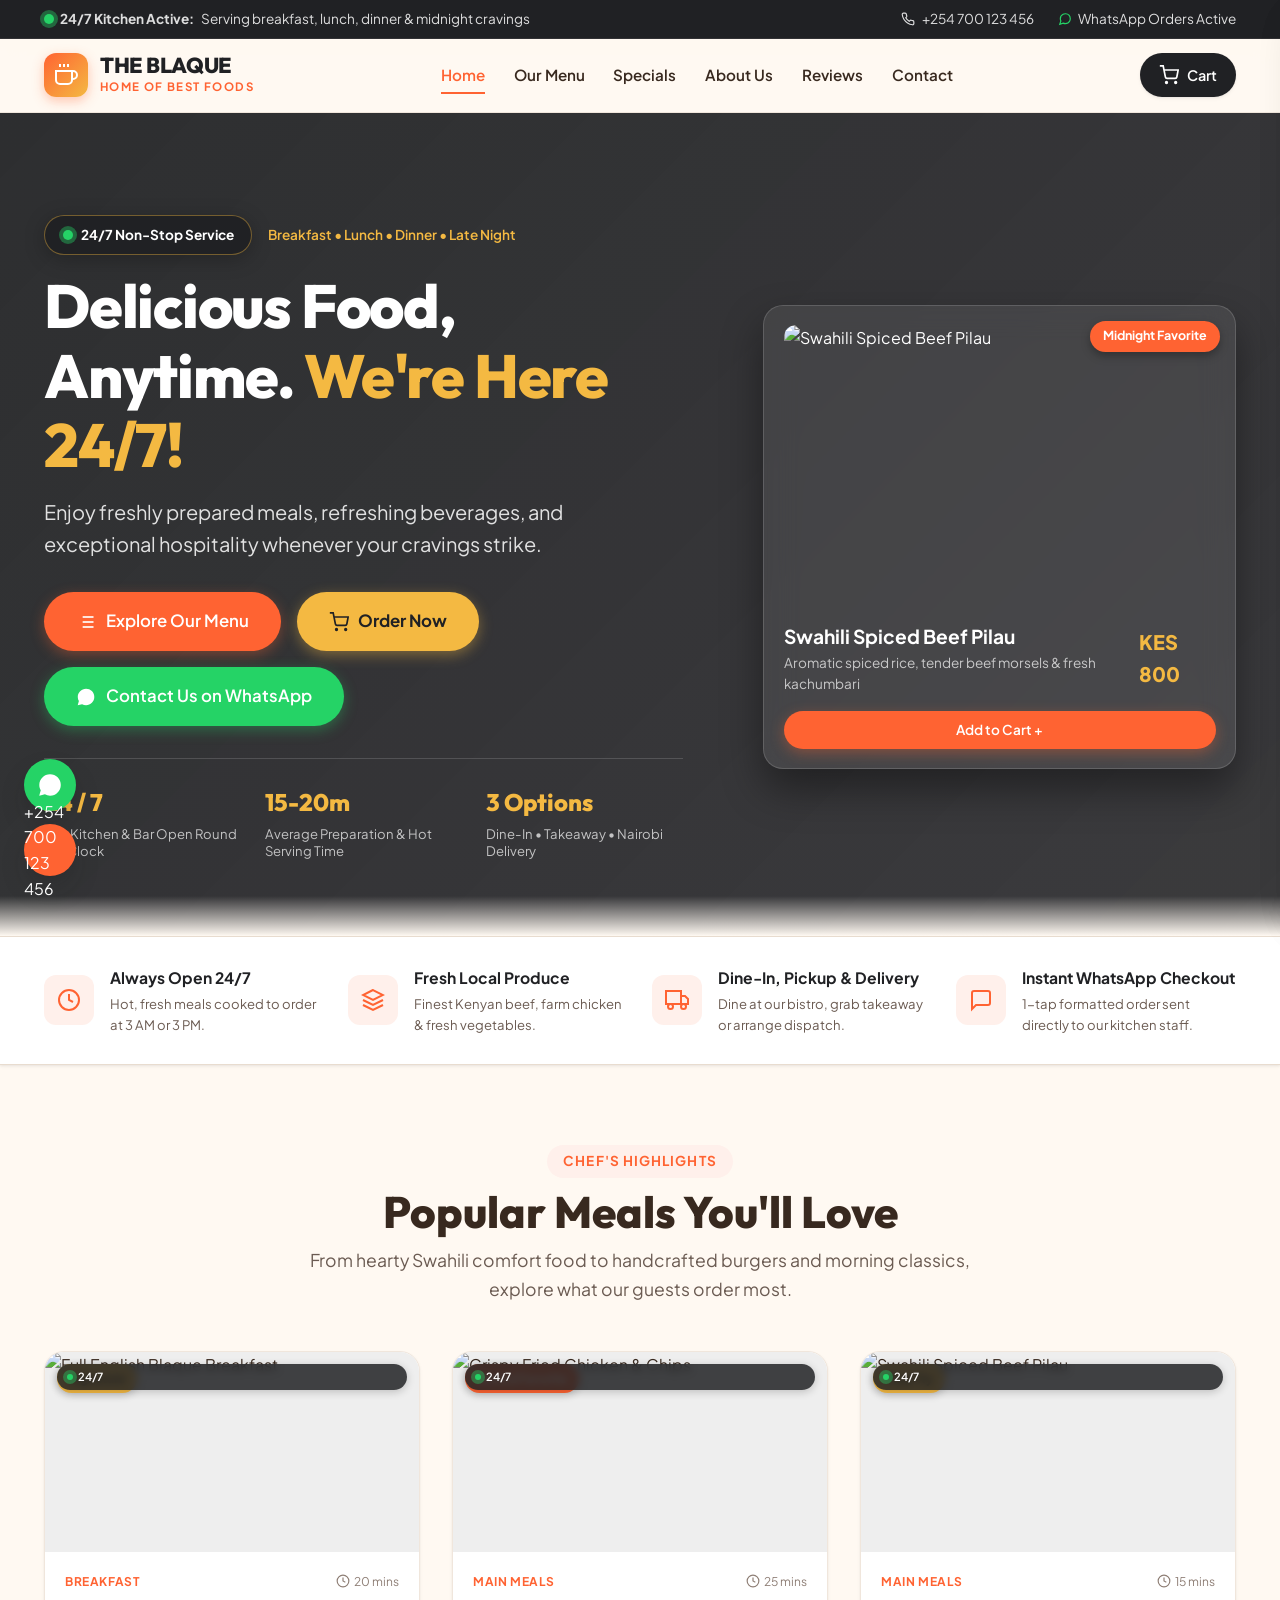
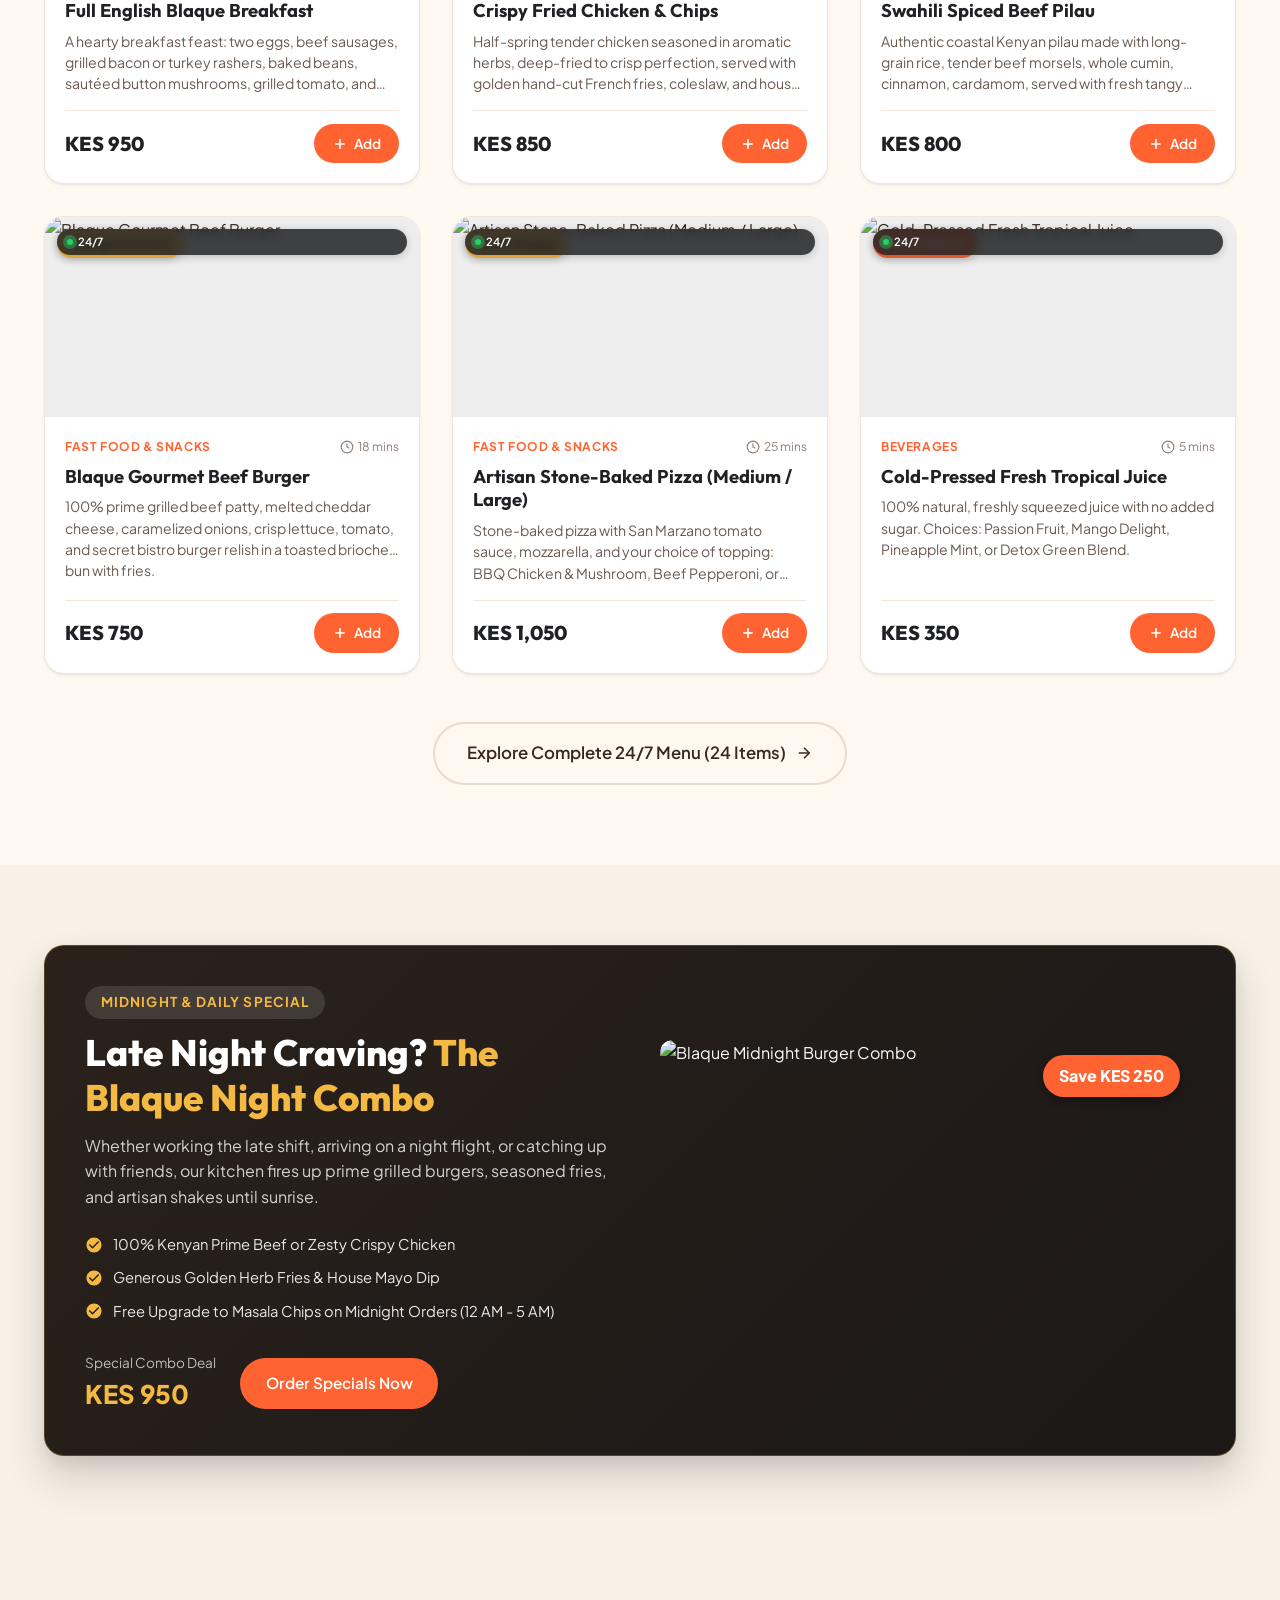
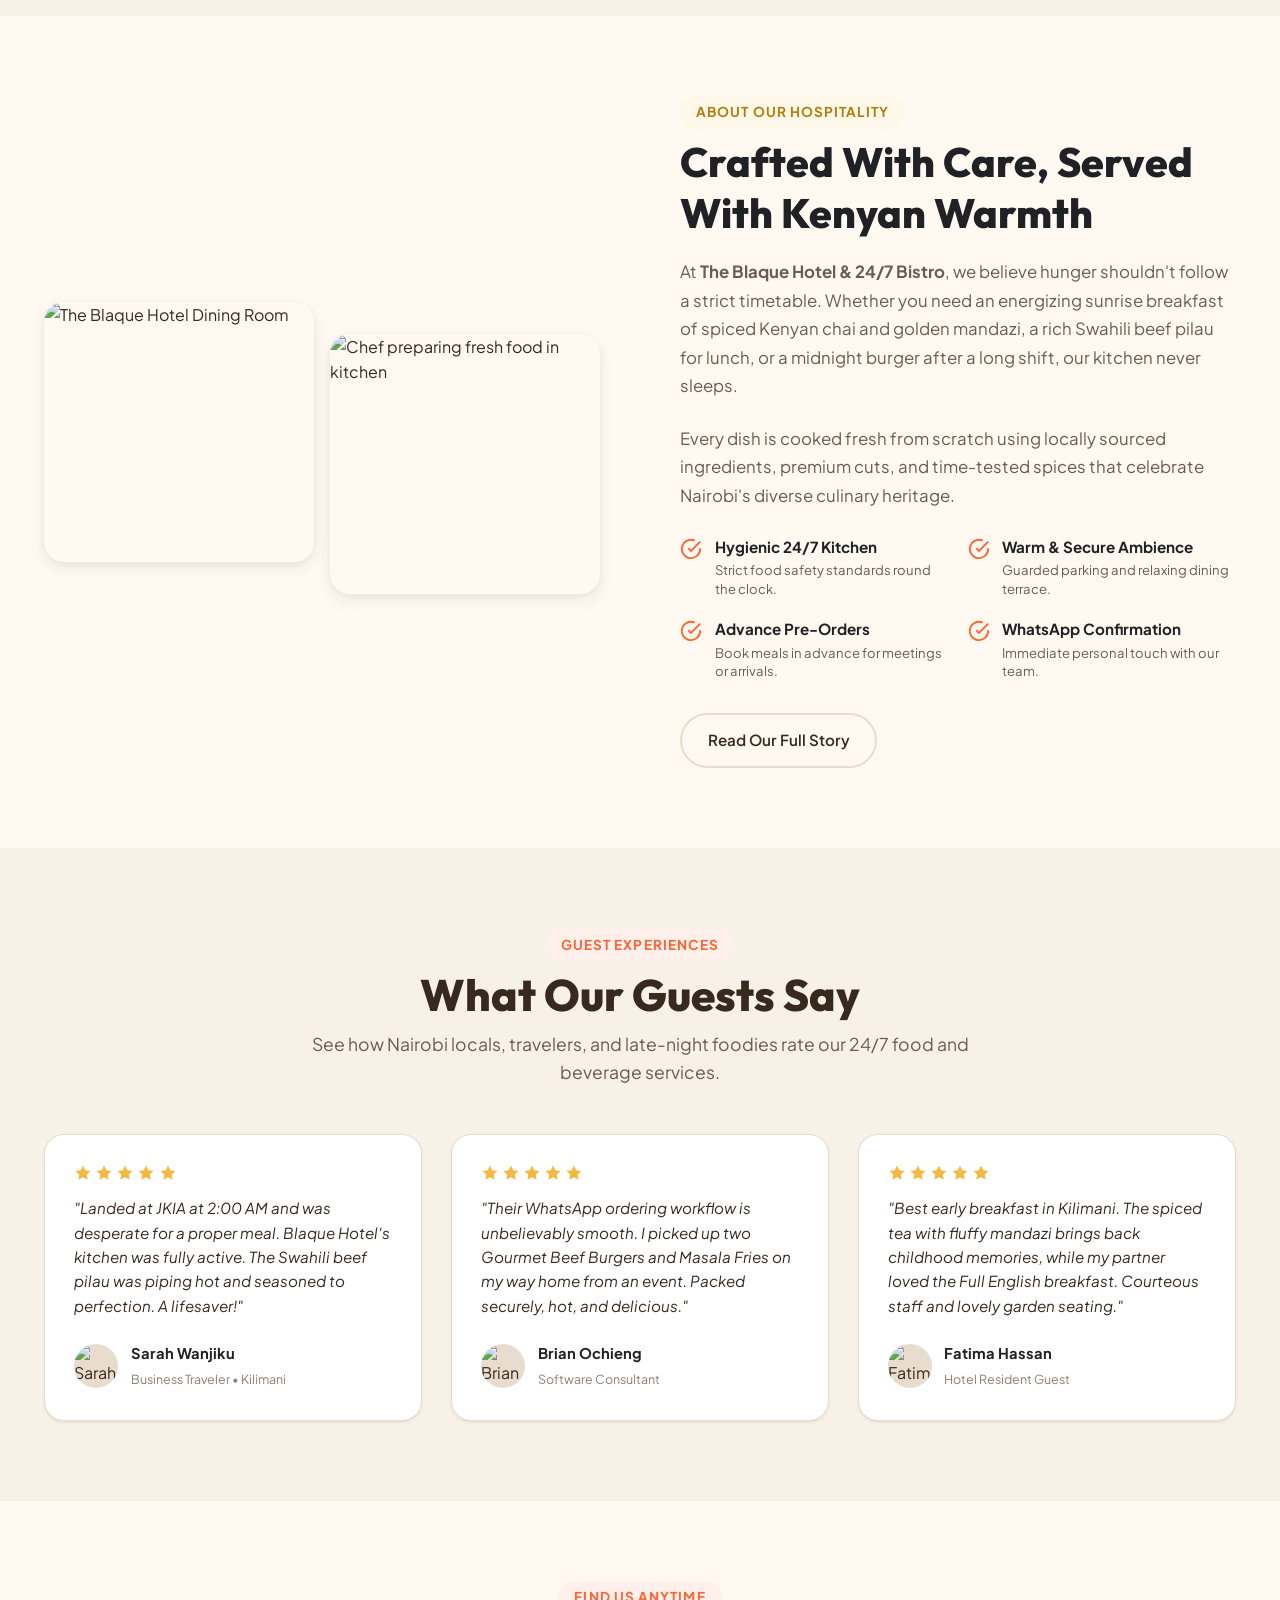
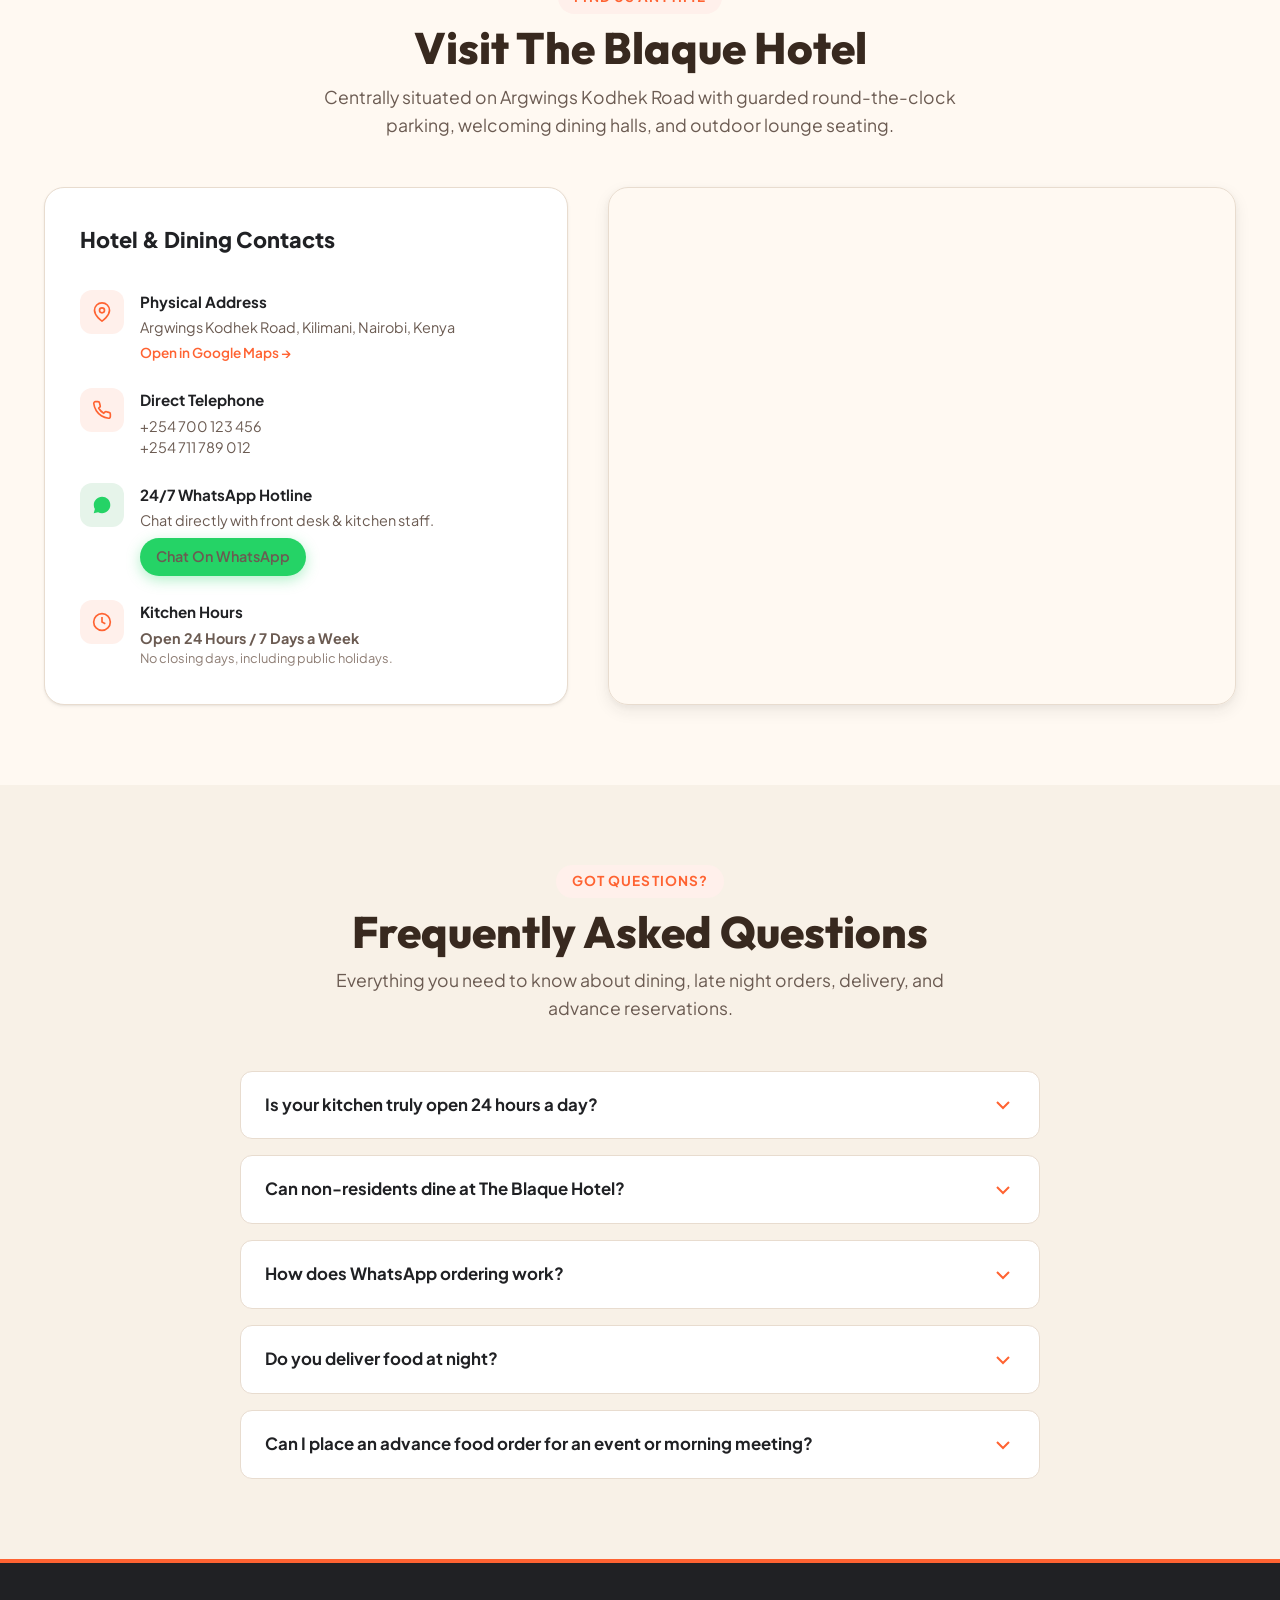
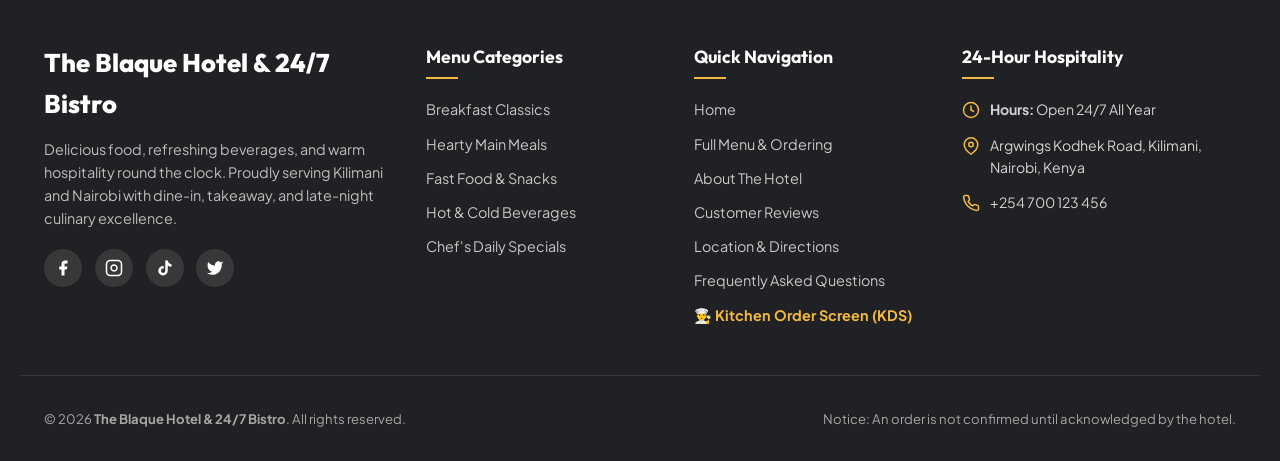
==== commit 458dd0b2: "Update title and tagline in index.html" ====
--- a/index.html
+++ b/index.html
@@ -3,7 +3,7 @@
 <head>
   <meta charset="UTF-8" />
   <meta name="viewport" content="width=device-width, initial-scale=1.0" />
-  <title>The Blaque Hotel & 24/7 Bistro | Delicious Food, Anytime</title>
+  <title>The Blaque Hotel The Home Of Delicious Food</title>
   <meta name="description" content="Experience round-the-clock dining at The Blaque Hotel. Enjoy freshly prepared Kenyan meals, fast food, snacks, and refreshing beverages 24/7 in Nairobi." />
   <link rel="icon" type="image/svg+xml" href="assets/favicon.svg" />
   
@@ -28,7 +28,7 @@
           <svg width="14" height="14" viewBox="0 0 24 24" fill="none" stroke="currentColor" stroke-width="2">
             <path d="M22 16.92v3a2 2 0 0 1-2.18 2 19.79 19.79 0 0 1-8.63-3.07 19.5 19.5 0 0 1-6-6 19.79 19.79 0 0 1-3.07-8.67A2 2 0 0 1 4.11 2h3a2 2 0 0 1 2 1.72 12.84 12.84 0 0 0 .7 2.81 2 2 0 0 1-.45 2.11L8.09 9.91a16 16 0 0 0 6 6l1.27-1.27a2 2 0 0 1 2.11-.45 12.84 12.84 0 0 0 2.81.7A2 2 0 0 1 22 16.92z"></path>
           </svg>
-          <a href="tel:+254700123456" class="data-hotel-phone">+254 700 123 456</a>
+          <a href="tel:+254700123456" class="data-hotel-phone">+254 790507731</a>
         </span>
         <span class="topbar-item">
           <svg width="14" height="14" viewBox="0 0 24 24" fill="none" stroke="#25D366" stroke-width="2">
@@ -57,7 +57,7 @@
         </div>
         <div class="brand-text">
           <span class="brand-name">THE BLAQUE</span>
-          <span class="brand-tagline">24/7 Hotel & Bistro</span>
+          <span class="brand-tagline">Home of Best Foods</span>
         </div>
       </a>
 
@@ -102,7 +102,7 @@
     <div style="display:flex; justify-content:space-between; align-items:center; margin-bottom: 1rem;">
       <div class="brand-text">
         <span class="brand-name" style="font-size:1.2rem;">THE BLAQUE</span>
-        <span class="brand-tagline">24/7 Hotel Bistro</span>
+        <span class="brand-tagline">Home of Best Foods</span>
       </div>
       <button type="button" id="mobileDrawerClose" style="font-size:1.5rem; color:var(--color-text); padding:0.4rem;">&times;</button>
     </div>
